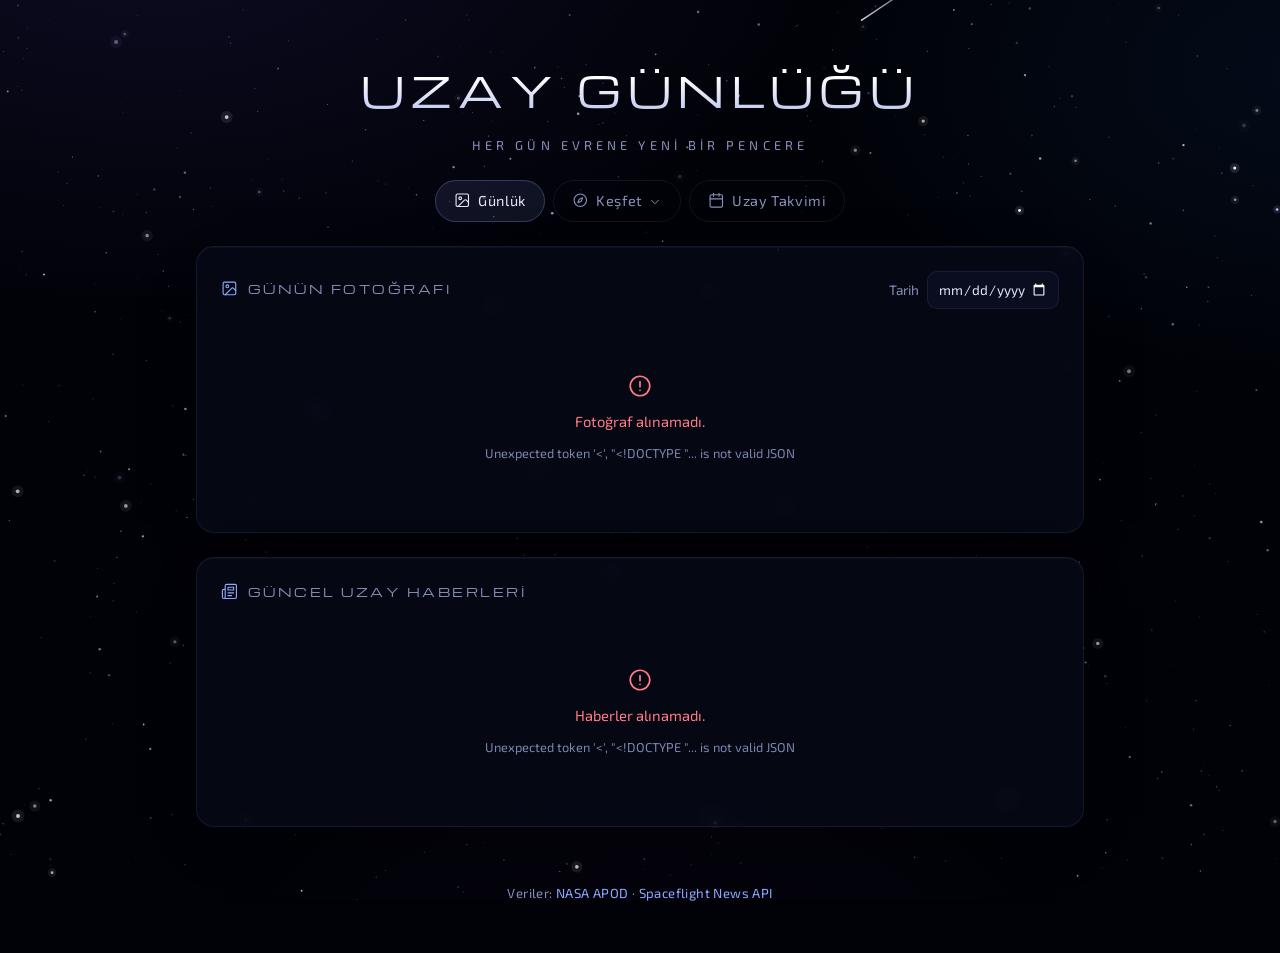
==== frontend/index.html @ 8c20c581 "Gezegenlerde Ağırlığın sayfası ve menü testleri" ====
<!DOCTYPE html>
<html lang="tr">
<head>
  <!-- head: sayfanın "kimlik bilgileri", ekranda görünmez -->
  <meta charset="UTF-8">
  <meta name="viewport" content="width=device-width, initial-scale=1.0"> <!-- telefonda düzgün görünsün -->
  <title>Uzay Günlüğü</title>
  <meta name="theme-color" content="#010208">
  <!-- Uygulama (PWA): kimlik kartı ve ikonlar -->
  <link rel="manifest" href="manifest.json">
  <link rel="icon" href="ikonlar/ikon.svg" type="image/svg+xml">
  <link rel="apple-touch-icon" href="ikonlar/ikon-180.png">
  <!-- Fontlar: Google Fonts'tan. preconnect = bağlantıyı önceden aç, daha hızlı yüklensin -->
  <link rel="preconnect" href="https://fonts.googleapis.com">
  <link rel="preconnect" href="https://fonts.gstatic.com" crossorigin>
  <link href="https://fonts.googleapis.com/css2?family=Exo+2:ital,wght@0,400;0,500;0,600;0,700;1,400&family=Michroma&display=swap" rel="stylesheet">
  <!-- ?v=10: "sürüm etiketi". CSS/JS'te büyük bir değişiklik yapınca bu sayıyı artır;
       tarayıcı yeni adresi önbellekte bulamaz ve dosyanın yenisini indirir. -->
  <link rel="stylesheet" href="style.css?v=10">
</head>
<body>
  <header class="ust">
    <h1>Uzay Günlüğü</h1>
    <p class="alt-baslik">Her gün evrene yeni bir pencere</p>
    <nav class="menu">
      <a href="index.html" class="aktif" aria-current="page"><span data-ikon="fotograf"></span>Günlük</a>
      <details class="menu-grup">
        <summary><span data-ikon="pusula"></span>Keşfet<span data-ikon="asagi" class="menu-ok"></span></summary>
        <div class="menu-acilir">
          <a href="gokyuzu.html"><span data-ikon="hilal"></span>Bu Gece</a>
          <a href="iss.html"><span data-ikon="iss"></span>ISS</a>
          <a href="dunya.html"><span data-ikon="dunya"></span>Dünya</a>
          <a href="asteroitler.html"><span data-ikon="asteroit"></span>Asteroitler</a>
          <a href="agirlik.html"><span data-ikon="terazi"></span>Ağırlık</a>
        </div>
      </details>
      <a href="events.html"><span data-ikon="takvim"></span>Uzay Takvimi</a>
    </nav>
  </header>

  <main class="icerik">
    <!-- Günün Bilgisi kartı (içini app.js dolduruyor) -->
    <section class="kart bilgi-karti" id="bilgi"></section>

    <!-- Günün Fotoğrafı kartı -->
    <section class="kart" id="apod">
      <div class="kart-ust">
        <h2 class="bolum-basligi"><span data-ikon="fotograf"></span>Günün Fotoğrafı</h2>
        <!-- Tarih seçici: geçmiş günlerin fotoğraflarına bakmak için -->
        <label class="tarih-secici">
          <span>Tarih</span>
          <input type="date" id="tarih" min="1995-06-16">
        </label>
      </div>
      <!-- JavaScript bu kutunun içini dolduracak -->
      <div id="apod-icerik"></div>
    </section>

    <!-- Güncel Haberler -->
    <section class="kart" id="haberler">
      <div class="kart-ust">
        <h2 class="bolum-basligi"><span data-ikon="haber"></span>Güncel Uzay Haberleri</h2>
      </div>
      <div id="haber-listesi" class="haber-izgara"></div>
    </section>
  </main>

  <footer class="alt">
    Veriler: <a href="https://science.nasa.gov/apod/" target="_blank" rel="noopener">NASA APOD</a> ·
    <a href="https://spaceflightnewsapi.net" target="_blank" rel="noopener">Spaceflight News API</a>
  </footer>

  <script src="ortak.js?v=10"></script>
  <script src="app.js?v=10"></script>
</body>
</html>
---- frontend/style.css ----
/* =====================================================================
   Uzay Günlüğü - tema
   Renkler ve fontlar tek yerde (CSS değişkenleri). Bir şeyi değiştirmek için
   genelde sadece buradaki değeri değiştirmek yeter.
   ===================================================================== */
:root {
  /* Derin uzay: neredeyse siyah, çok hafif lacivert */
  --arka-plan: #010208;
  --kart: rgba(7, 10, 24, 0.72);
  --kart-ic: rgba(14, 19, 42, 0.55);
  --kenar: rgba(140, 160, 255, 0.11);
  --kenar-guclu: rgba(140, 160, 255, 0.28);
  --yazi: #e6e9fb;
  --soluk-yazi: #8890b8;
  --vurgu: #8fa9ff;
  --vurgu-koyu: #0b1022;

  /* Olay türü renkleri */
  --gokyuzu: #b9a2ff;
  --firlatma: #ffa274;
  --etkinlik: #66d9c8;

  /* Durum renkleri */
  --yesil: #5fe0a5;
  --kirmizi: #ff7a86;
  --sari: #f3c86f;
  --mavi: #7cc7ff;
  --gri: #7d86ad;

  /* Fontlar: başlıklarda geniş, "uzay ajansı" havalı Michroma; metinde okunaklı Exo 2 */
  --baslik-font: "Michroma", "Exo 2", system-ui, sans-serif;
  --metin-font: "Exo 2", system-ui, -apple-system, "Segoe UI", sans-serif;
}

* { box-sizing: border-box; }

/* Arka plan html'de: body'ye verirsek, z-index:-1 olan yıldız tuvalinin ÜSTÜNE çizilip onu örter.
   Katman sırası (arkadan öne): html arka planı -> yıldız tuvali -> sayfa içeriği */
html {
  min-height: 100%;
  /* Çok hafif bulutsu (nebula) parıltıları: uzayın tamamen düz siyah olmaması için */
  background:
    radial-gradient(1100px 620px at 12% -8%, rgba(78, 58, 170, 0.16), transparent 62%),
    radial-gradient(900px 520px at 105% 8%, rgba(24, 92, 170, 0.11), transparent 60%),
    radial-gradient(800px 600px at 50% 120%, rgba(90, 40, 140, 0.08), transparent 60%),
    var(--arka-plan);
  background-attachment: fixed;
}

body {
  margin: 0;
  min-height: 100vh;
  background: transparent;
  color: var(--yazi);
  font-family: var(--metin-font);
  font-size: 16px;
  line-height: 1.65;
  -webkit-font-smoothing: antialiased;
}

/* Hareketli yıldızların çizildiği tuval (ortak.js) */
.yildiz-tuvali {
  position: fixed;
  inset: 0;
  width: 100%;
  height: 100%;
  z-index: -1;
  pointer-events: none;
}

a { color: var(--vurgu); text-decoration: none; }
a:hover { text-decoration: underline; text-underline-offset: 3px; }

/* SVG ikonlar: yazıyla aynı boyda ve renkte */
.ikon { width: 1.15em; height: 1.15em; flex: none; vertical-align: -0.2em; }

/* ===== Üst kısım ===== */
.ust { text-align: center; padding: 56px 16px 24px; }
.ust h1 {
  margin: 0;
  font-family: var(--baslik-font);
  font-weight: 400;
  font-size: clamp(1.5rem, 5vw, 2.6rem);
  letter-spacing: 0.14em;
  text-transform: uppercase;
  background: linear-gradient(180deg, #ffffff 30%, #a9b6e8);
  -webkit-background-clip: text;
  background-clip: text;
  color: transparent;
}
.alt-baslik {
  margin: 10px 0 0;
  color: var(--soluk-yazi);
  font-size: 0.8rem;
  letter-spacing: 0.32em;
  text-transform: uppercase;
}

/* ===== Menü ===== */
.menu { display: flex; justify-content: center; gap: 8px; margin-top: 24px; flex-wrap: wrap; }
.menu a, .menu summary {
  display: inline-flex;
  align-items: center;
  gap: 8px;
  color: var(--soluk-yazi);
  padding: 8px 18px;
  border-radius: 999px;
  border: 1px solid var(--kenar);
  font-size: 0.9rem;
  letter-spacing: 0.04em;
  transition: color 0.2s, border-color 0.2s, background 0.2s;
}
.menu a:hover, .menu summary:hover { color: var(--yazi); border-color: var(--kenar-guclu); text-decoration: none; }
.menu a.aktif, .menu summary.aktif { color: var(--yazi); border-color: var(--kenar-guclu); background: rgba(143, 169, 255, 0.1); }

/* Açılır grup ("Keşfet ▾"): <details> + <summary> */
.menu-grup { position: relative; }
.menu summary { cursor: pointer; list-style: none; user-select: none; }
.menu summary::-webkit-details-marker { display: none; }   /* tarayıcının kendi üçgenini gizle */
.menu-ok .ikon { width: 14px; height: 14px; margin-left: -2px; transition: transform 0.2s; }
.menu-grup[open] .menu-ok .ikon { transform: rotate(180deg); }
.menu-grup[open] summary { color: var(--yazi); border-color: var(--kenar-guclu); }
.menu-acilir {
  position: absolute;
  top: calc(100% + 8px);
  left: 50%;
  transform: translateX(-50%);
  z-index: 50;
  min-width: 190px;
  display: flex;
  flex-direction: column;
  gap: 4px;
  padding: 8px;
  background: rgba(7, 10, 24, 0.96);
  border: 1px solid var(--kenar-guclu);
  border-radius: 16px;
  box-shadow: 0 16px 40px rgba(0, 0, 0, 0.55);
  backdrop-filter: blur(10px);
  -webkit-backdrop-filter: blur(10px);
  animation: menu-acil 0.16s ease-out;
}
.menu-acilir a { border-color: transparent; border-radius: 10px; padding: 10px 14px; }
.menu-acilir a:hover { background: rgba(143, 169, 255, 0.08); border-color: transparent; }
.menu-acilir a.aktif { border-color: transparent; background: rgba(143, 169, 255, 0.14); }
@keyframes menu-acil { from { opacity: 0; transform: translate(-50%, -4px); } }
@media (prefers-reduced-motion: reduce) { .menu-acilir { animation: none; } }

/* ===== Alt kısım ===== */
.alt { text-align: center; padding: 32px 16px 48px; color: var(--soluk-yazi); font-size: 0.82rem; letter-spacing: 0.03em; }

/* ===== İçerik alanı ve kartlar ===== */
.icerik { max-width: 920px; margin: 0 auto; padding: 0 16px; }

.kart {
  background: var(--kart);
  border: 1px solid var(--kenar);
  border-radius: 18px;
  padding: 24px;
  margin-bottom: 24px;
  backdrop-filter: blur(8px);
  -webkit-backdrop-filter: blur(8px);
  box-shadow: 0 20px 60px -30px rgba(0, 0, 0, 0.9), inset 0 1px 0 rgba(255, 255, 255, 0.03);
}

.kart-ust {
  display: flex;
  justify-content: space-between;
  align-items: center;
  flex-wrap: wrap;
  gap: 12px;
  margin-bottom: 20px;
}

/* Bölüm başlıkları: küçük, büyük harf, geniş aralıklı */
.bolum-basligi {
  display: inline-flex;
  align-items: center;
  gap: 10px;
  margin: 0;
  font-family: var(--baslik-font);
  font-weight: 400;
  font-size: 0.78rem;
  letter-spacing: 0.2em;
  text-transform: uppercase;
  color: var(--soluk-yazi);
}
.bolum-basligi .ikon { color: var(--vurgu); width: 1.35em; height: 1.35em; }

/* ===== Form elemanları ===== */
.tarih-secici { display: flex; align-items: center; gap: 8px; color: var(--soluk-yazi); font-size: 0.85rem; }
.tarih-secici input {
  background: var(--kart-ic);
  color: var(--yazi);
  border: 1px solid var(--kenar);
  border-radius: 10px;
  padding: 6px 10px;
  font: inherit;
  color-scheme: dark;
}

/* ===== Günün fotoğrafı ===== */
.medya img {
  width: 100%;
  max-height: 72vh;
  object-fit: contain;
  display: block;
  border-radius: 12px;
  background: #000;
  cursor: zoom-in;
}
.apod-baslik { margin: 20px 0 4px; font-size: 1.55rem; font-weight: 600; line-height: 1.3; }
.apod-bilgi { margin: 0 0 14px; color: var(--soluk-yazi); font-size: 0.88rem; display: flex; align-items: center; gap: 6px; flex-wrap: wrap; }
.apod-aciklama { margin: 0; color: #cfd4f0; }
.devam-linki { display: inline-flex; align-items: center; gap: 6px; margin-top: 16px; font-size: 0.9rem; }

/* Türkçenin altındaki İngilizce orijinal */
.orijinal {
  margin-top: 22px;
  padding-top: 18px;
  border-top: 1px solid var(--kenar);
  color: var(--soluk-yazi);
  font-size: 0.93rem;
}
.orijinal-baslik {
  margin: 0 0 8px;
  font-size: 0.72rem;
  font-weight: 600;
  letter-spacing: 0.16em;
  text-transform: uppercase;
  color: var(--soluk-yazi);
}
.orijinal-baslik span { color: var(--yazi); letter-spacing: normal; text-transform: none; font-size: 0.95rem; margin-left: 6px; }

/* Bilgi / uyarı kutusu */
.not {
  display: flex;
  gap: 10px;
  align-items: flex-start;
  background: rgba(243, 200, 111, 0.07);
  border: 1px solid rgba(243, 200, 111, 0.25);
  color: var(--sari);
  border-radius: 12px;
  padding: 10px 14px;
  margin-bottom: 14px;
  font-size: 0.9rem;
}
.not .ikon { margin-top: 0.2em; }

/* ===== Günün Bilgisi ===== */
.bilgi-karti {
  position: relative;
  overflow: hidden;
  background:
    radial-gradient(500px 200px at 0% 0%, rgba(143, 169, 255, 0.13), transparent 70%),
    var(--kart);
}
.bilgi-ust { display: flex; justify-content: space-between; align-items: center; gap: 12px; flex-wrap: wrap; }
.bilgi-metni { margin: 14px 0 0; font-size: 1.12rem; line-height: 1.6; }

.etiket {
  display: inline-flex;
  align-items: center;
  gap: 6px;
  border: 1px solid var(--kenar-guclu);
  color: var(--soluk-yazi);
  border-radius: 999px;
  padding: 1px 10px;
  font-size: 0.74rem;
  letter-spacing: 0.05em;
}

/* ===== Haberler ===== */
.haber-izgara {
  display: grid;
  grid-template-columns: repeat(auto-fill, minmax(260px, 1fr));
  gap: 16px;
}
.haber {
  display: flex;
  flex-direction: column;
  background: var(--kart-ic);
  border: 1px solid var(--kenar);
  border-radius: 14px;
  overflow: hidden;
  color: inherit;
  transition: transform 0.2s, border-color 0.2s;
}
.haber:hover { transform: translateY(-3px); border-color: var(--kenar-guclu); text-decoration: none; }
.haber img { width: 100%; aspect-ratio: 16 / 9; object-fit: cover; background: #000; }
.haber-govde { padding: 14px 16px 16px; }
.haber-govde h3 { margin: 6px 0 8px; font-size: 1rem; font-weight: 600; line-height: 1.4; }
.haber-meta { margin: 0; color: var(--vurgu); font-size: 0.74rem; letter-spacing: 0.08em; text-transform: uppercase; }
.haber-ozet {
  margin: 0;
  color: var(--soluk-yazi);
  font-size: 0.88rem;
  display: -webkit-box;
  -webkit-line-clamp: 3;
  -webkit-box-orient: vertical;
  overflow: hidden;
}
.haber-orijinal { margin: 10px 0 0; color: var(--gri); font-size: 0.76rem; font-style: italic; }

/* ===== Uzay Takvimi: üst kontrol kartı ===== */
.ay-secici { display: flex; align-items: center; justify-content: space-between; gap: 12px; }
.ay-secici h2 {
  margin: 0;
  font-family: var(--baslik-font);
  font-weight: 400;
  font-size: clamp(1rem, 3.4vw, 1.35rem);
  letter-spacing: 0.12em;
  text-transform: uppercase;
}

.ok-butonu, .filtre, .gorunum, .hatirlatmalarim-butonu, .hatirlat-butonu, .kucuk-buton, .ana-buton {
  display: inline-flex;
  align-items: center;
  justify-content: center;
  gap: 7px;
  background: var(--kart-ic);
  color: var(--yazi);
  border: 1px solid var(--kenar);
  border-radius: 999px;
  font: inherit;
  cursor: pointer;
  transition: border-color 0.2s, background 0.2s, color 0.2s;
}
.ok-butonu:hover, .filtre:hover, .hatirlatmalarim-butonu:hover, .hatirlat-butonu:hover, .kucuk-buton:hover {
  border-color: var(--kenar-guclu);
}
.ok-butonu { width: 42px; height: 42px; }

.arac-cubugu { display: flex; justify-content: space-between; align-items: center; gap: 8px; flex-wrap: wrap; margin-top: 20px; }

.gorunum-secici { display: inline-flex; border: 1px solid var(--kenar); border-radius: 999px; overflow: hidden; }
.gorunum { border: 0; border-radius: 0; background: transparent; color: var(--soluk-yazi); padding: 7px 16px; font-size: 0.88rem; }
.gorunum.aktif { background: rgba(143, 169, 255, 0.14); color: var(--yazi); }

.hatirlatmalarim-butonu { padding: 7px 16px; font-size: 0.88rem; }

.filtreler { display: flex; flex-wrap: wrap; gap: 8px; margin: 16px 0 10px; }
.filtre { padding: 6px 14px; font-size: 0.86rem; color: var(--soluk-yazi); }
.filtre.aktif { background: var(--vurgu); color: var(--vurgu-koyu); border-color: var(--vurgu); font-weight: 600; }
.filtre[data-tur="gokyuzu"] .ikon { color: var(--gokyuzu); }
.filtre[data-tur="firlatma"] .ikon { color: var(--firlatma); }
.filtre[data-tur="etkinlik"] .ikon { color: var(--etkinlik); }
.filtre.aktif .ikon { color: inherit; }

.secenek { display: inline-flex; align-items: center; gap: 8px; color: var(--soluk-yazi); font-size: 0.88rem; cursor: pointer; }
.secenek input { accent-color: var(--vurgu); }
.aciklama-notu { margin: 8px 0 0; color: var(--gri); font-size: 0.78rem; }

/* ===== Liste görünümü ===== */
.gun-grubu { margin-bottom: 28px; }
.gun-grubu.gecmis { opacity: 0.5; }
.gun-basligi {
  margin: 0 0 12px;
  display: flex;
  align-items: center;
  gap: 10px;
  font-size: 0.8rem;
  font-weight: 600;
  letter-spacing: 0.14em;
  text-transform: uppercase;
  color: var(--soluk-yazi);
}
.gun-basligi::after { content: ""; flex: 1; height: 1px; background: var(--kenar); }
.gun-basligi .etiket { color: var(--vurgu); border-color: var(--vurgu); }

.olay {
  --tur-rengi: var(--vurgu);
  display: flex;
  gap: 16px;
  background: var(--kart);
  border: 1px solid var(--kenar);
  border-radius: 14px;
  padding: 16px;
  margin-bottom: 10px;
  position: relative;
  overflow: hidden;
  backdrop-filter: blur(6px);
  -webkit-backdrop-filter: blur(6px);
}
/* Sol kenarda ince, renkli bir ışık şeridi: olay türünü gösterir */
.olay::before {
  content: "";
  position: absolute;
  left: 0; top: 12px; bottom: 12px;
  width: 2px;
  border-radius: 2px;
  background: var(--tur-rengi);
  box-shadow: 0 0 12px var(--tur-rengi);
}
.olay-gokyuzu { --tur-rengi: var(--gokyuzu); }
.olay-firlatma { --tur-rengi: var(--firlatma); }
.olay-etkinlik { --tur-rengi: var(--etkinlik); }

.olay-gorsel, .olay-ikon { flex: 0 0 72px; width: 72px; height: 72px; border-radius: 12px; }
.olay-gorsel { object-fit: cover; background: #000; }
.olay-ikon {
  display: grid;
  place-items: center;
  color: var(--tur-rengi);
  background: radial-gradient(circle at 50% 40%, color-mix(in srgb, var(--tur-rengi) 16%, transparent), transparent 70%);
  border: 1px solid var(--kenar);
}
.olay-ikon .ikon { width: 34px; height: 34px; }

.olay-govde { flex: 1; min-width: 0; }
.olay-govde h4 { margin: 4px 0 4px; font-size: 1.02rem; font-weight: 600; display: flex; gap: 8px; align-items: center; }
.olay-govde h4 .ikon { color: var(--tur-rengi); }
.olay-meta { margin: 0; display: flex; flex-wrap: wrap; gap: 8px; align-items: center; }
.olay-saat { color: var(--yazi); font-weight: 600; font-size: 0.88rem; font-variant-numeric: tabular-nums; letter-spacing: 0.04em; }
.olay-alt { margin: 0 0 6px; color: var(--soluk-yazi); font-size: 0.82rem; }
.olay-aciklama { margin: 0 0 8px; font-size: 0.9rem; color: #c9cfee; }
.olay-linki { display: inline-flex; align-items: center; gap: 6px; font-size: 0.86rem; }

/* Durum etiketi: renkli nokta + yazı */
.durum {
  --durum-rengi: var(--gri);
  display: inline-flex;
  align-items: center;
  gap: 6px;
  font-size: 0.74rem;
  color: var(--durum-rengi);
  border: 1px solid color-mix(in srgb, var(--durum-rengi) 35%, transparent);
  border-radius: 999px;
  padding: 1px 10px 1px 8px;
}
.durum::before {
  content: "";
  width: 6px; height: 6px;
  border-radius: 50%;
  background: var(--durum-rengi);
  box-shadow: 0 0 6px var(--durum-rengi);
}
.durum-basarili { --durum-rengi: var(--yesil); }
.durum-basarisiz { --durum-rengi: var(--kirmizi); }
.durum-kismen, .durum-beklemede { --durum-rengi: var(--sari); }
.durum-hazir, .durum-ucusta { --durum-rengi: var(--mavi); }
.durum-ucusta::before { animation: nabiz 1.4s ease-in-out infinite; }
.durum-gorunur { --durum-rengi: var(--yesil); }
@keyframes nabiz { 50% { opacity: 0.25; } }

@media (max-width: 480px) {
  .olay { gap: 12px; padding: 14px; }
  .olay-gorsel, .olay-ikon { flex-basis: 52px; width: 52px; height: 52px; }
  .olay-ikon .ikon { width: 26px; height: 26px; }
}

/* ===== Hatırlatmalar ===== */
.hatirlat-butonu { margin-top: 10px; padding: 4px 12px; font-size: 0.8rem; color: var(--soluk-yazi); }
.hatirlat-butonu.kurulu { color: var(--yesil); border-color: color-mix(in srgb, var(--yesil) 40%, transparent); }
.kucuk-buton { padding: 4px 12px; font-size: 0.8rem; }
.ana-buton {
  width: 100%;
  margin-top: 10px;
  padding: 11px;
  background: var(--vurgu);
  color: var(--vurgu-koyu);
  border-color: var(--vurgu);
  font-weight: 700;
  letter-spacing: 0.03em;
}
.ana-buton:hover { filter: brightness(1.08); }

.secenekler { display: flex; flex-direction: column; gap: 8px; }
.secenek-satiri {
  display: flex;
  align-items: center;
  gap: 10px;
  padding: 10px 14px;
  border: 1px solid var(--kenar);
  border-radius: 12px;
  cursor: pointer;
}
.secenek-satiri:has(input:checked) { border-color: var(--vurgu); background: rgba(143, 169, 255, 0.07); }
.secenek-satiri input { accent-color: var(--vurgu); }
.secenek-satiri.pasif { opacity: 0.4; cursor: not-allowed; }
.secenek-satiri .ikon { color: var(--yesil); }
.secenek-satiri .kucuk-buton { margin-left: auto; }
.form-mesaji { color: var(--soluk-yazi); font-size: 0.9rem; min-height: 1em; }

.hatirlatma-satiri {
  display: flex;
  justify-content: space-between;
  align-items: center;
  gap: 12px;
  padding: 12px 0;
  border-bottom: 1px solid var(--kenar);
}
.hatirlatma-satiri strong { display: inline-flex; align-items: center; gap: 8px; font-weight: 600; }
.hatirlatma-satiri strong .ikon { color: var(--vurgu); }

/* ===== Aylık takvim tablosu ===== */
.takvim-karti { padding: 14px; }
.takvim { display: grid; grid-template-columns: repeat(7, minmax(0, 1fr)); gap: 5px; }
.takvim-baslik {
  text-align: center;
  color: var(--gri);
  font-size: 0.7rem;
  font-weight: 600;
  letter-spacing: 0.16em;
  text-transform: uppercase;
  padding: 4px 0 10px;
}
.hucre {
  min-height: 112px;
  background: rgba(10, 14, 32, 0.5);
  border: 1px solid var(--kenar);
  border-radius: 10px;
  padding: 5px;
  display: flex;
  flex-direction: column;
  gap: 3px;
  min-width: 0;
}
.hucre.bos { background: transparent; border-color: transparent; }
.hucre.gecmis { opacity: 0.45; }
.hucre.bugun { border-color: var(--vurgu); box-shadow: 0 0 0 1px var(--vurgu) inset, 0 0 18px -6px var(--vurgu); }
.gun-no { font-size: 0.78rem; color: var(--soluk-yazi); padding: 0 3px; font-variant-numeric: tabular-nums; }
.hucre.bugun .gun-no { color: var(--vurgu); font-weight: 700; }

.cip, .daha {
  --tur-rengi: var(--vurgu);
  display: flex;
  align-items: center;
  gap: 4px;
  width: 100%;
  border: 0;
  border-radius: 5px;
  background: color-mix(in srgb, var(--tur-rengi) 13%, transparent);
  color: var(--yazi);
  font: inherit;
  font-size: 0.7rem;
  line-height: 1.3;
  padding: 3px 5px;
  text-align: left;
  cursor: pointer;
}
.cip .ikon { color: var(--tur-rengi); width: 1.1em; height: 1.1em; }
.cip:hover { background: color-mix(in srgb, var(--tur-rengi) 26%, transparent); }
.cip-gokyuzu { --tur-rengi: var(--gokyuzu); }
.cip-firlatma { --tur-rengi: var(--firlatma); }
.cip-etkinlik { --tur-rengi: var(--etkinlik); }
.cip-metin { overflow: hidden; text-overflow: ellipsis; white-space: nowrap; }
.daha { background: transparent; color: var(--vurgu); }

@media (max-width: 640px) {
  .takvim-karti { padding: 6px; }
  .takvim { gap: 2px; }
  .hucre { min-height: 62px; padding: 3px; flex-direction: row; flex-wrap: wrap; align-content: flex-start; }
  .hucre.dolu { cursor: pointer; }
  .gun-no { width: 100%; }
  .cip { display: inline-flex; width: auto; padding: 0; background: none; pointer-events: none; }
  .cip-metin, .daha { display: none; }
}

/* ===== Ayrıntı penceresi ===== */
.detay-penceresi {
  width: min(580px, calc(100vw - 32px));
  max-height: 85vh;
  background: rgba(8, 11, 26, 0.96);
  color: var(--yazi);
  border: 1px solid var(--kenar-guclu);
  border-radius: 18px;
  padding: 24px;
  box-shadow: 0 30px 80px -20px rgba(0, 0, 0, 0.9);
}
.detay-penceresi::backdrop { background: rgba(1, 2, 8, 0.75); backdrop-filter: blur(4px); }
.detay-penceresi h4 {
  margin: 18px 0 4px;
  color: var(--gri);
  font-size: 0.72rem;
  letter-spacing: 0.16em;
  text-transform: uppercase;
}
.detay-penceresi .olay { backdrop-filter: none; -webkit-backdrop-filter: none; }
.detay-penceresi code { background: rgba(255, 255, 255, 0.07); padding: 1px 5px; border-radius: 4px; font-size: 0.85em; }
.kapat {
  float: right;
  display: grid;
  place-items: center;
  width: 34px; height: 34px;
  margin: -6px -6px 0 0;
  background: none;
  border: 1px solid transparent;
  border-radius: 50%;
  color: var(--soluk-yazi);
  cursor: pointer;
}
.kapat:hover { color: var(--yazi); border-color: var(--kenar); }

/* ===== Bu Gece Gökyüzü ===== */
.konum-karti { padding: 16px 20px; }
.konum-satiri { display: flex; justify-content: space-between; align-items: center; gap: 12px; flex-wrap: wrap; }
.konum-satiri select {
  background: var(--kart-ic);
  color: var(--yazi);
  border: 1px solid var(--kenar);
  border-radius: 10px;
  padding: 6px 10px;
  font: inherit;
  color-scheme: dark;
}
.konum-satiri .kucuk-buton { padding: 6px 14px; font-size: 0.86rem; }
.konum-karti .aciklama-notu { margin-top: 10px; }

/* Ay ve Güneş kartları yan yana; dar ekranda alt alta */
.iki-sutun { display: grid; grid-template-columns: repeat(auto-fit, minmax(300px, 1fr)); gap: 0 24px; align-items: start; }

.ay-ust { display: flex; align-items: center; gap: 20px; margin: 18px 0 8px; }
.ay-cizimi { width: 112px; height: 112px; flex: none; filter: drop-shadow(0 0 18px rgba(240, 236, 220, 0.18)); }
.buyuk-deger { margin: 0; font-size: 1.3rem; font-weight: 600; line-height: 1.3; }
.soluk { margin: 2px 0 0; color: var(--soluk-yazi); font-size: 0.88rem; }

/* Etiket - değer tablosu (dl = tanım listesi) */
.bilgi-tablosu { display: grid; grid-template-columns: auto 1fr; gap: 8px 16px; margin: 18px 0 0; font-size: 0.92rem; }
.bilgi-tablosu dt { color: var(--soluk-yazi); }
.bilgi-tablosu dd { margin: 0; font-variant-numeric: tabular-nums; text-align: right; }
.bilgi-tablosu small { display: block; color: var(--gri); font-size: 0.78rem; }
#gunes-icerik .not { margin: 18px 0 0; }

.gozlem-notu {
  margin: 18px 0 0;
  padding: 10px 14px;
  border-left: 2px solid var(--vurgu);
  background: rgba(143, 169, 255, 0.06);
  border-radius: 0 10px 10px 0;
  font-size: 0.88rem;
  color: #c9cfee;
}

/* Gezegen renkleri: ikon ve gece çubuğu bu renkte */
.gezegen-satiri { --gezegen-rengi: var(--vurgu); padding: 14px 0; border-top: 1px solid var(--kenar); }
.gezegen-merkur { --gezegen-rengi: #b8b4c8; }
.gezegen-venus { --gezegen-rengi: #f5e3b0; }
.gezegen-mars { --gezegen-rengi: #ff8a6b; }
.gezegen-jupiter { --gezegen-rengi: #e8c59a; }
.gezegen-saturn { --gezegen-rengi: #f3c86f; }
.gezegen-satiri.gorunmuyor { opacity: 0.5; display: flex; align-items: center; justify-content: space-between; gap: 12px; flex-wrap: wrap; }
.gezegen-satiri.gorunmuyor .soluk { margin: 0; }
.gezegen-adi { display: flex; align-items: center; gap: 10px; font-size: 1rem; }
.gezegen-adi .ikon { color: var(--gezegen-rengi); width: 1.4em; height: 1.4em; }
.gezegen-adi strong { font-weight: 600; }
.gezegen-ayrinti { margin: 6px 0 0; font-size: 0.9rem; color: #c9cfee; }

/* Gece çizelgesi: sol uç gün batımı, sağ uç gün doğumu */
.cizelge-ust { margin-bottom: 6px; }
.cizelge-uclar { display: flex; justify-content: space-between; color: var(--soluk-yazi); font-size: 0.78rem; }
.cizelge-uclar .ikon { color: var(--sari); }
.cizelge-saatler { position: relative; height: 18px; margin-top: 4px; }
.cizelge-saatler span {
  position: absolute;
  transform: translateX(-50%);
  color: var(--gri);
  font-size: 0.7rem;
  font-variant-numeric: tabular-nums;
}
.gece-cubugu {
  position: relative;
  height: 8px;
  margin-top: 10px;
  border-radius: 999px;
  /* Kenarlarda alacakaranlık (hafif mavi), ortada koyu gece */
  background: linear-gradient(90deg, rgba(124, 150, 255, 0.28), rgba(20, 26, 56, 0.9) 18%, rgba(20, 26, 56, 0.9) 82%, rgba(124, 150, 255, 0.28));
}
.gorunur-aralik {
  position: absolute;
  top: 0; bottom: 0;
  border-radius: 999px;
  background: color-mix(in srgb, var(--gezegen-rengi) 55%, transparent);
}
.en-iyi-nokta {
  position: absolute;
  top: 50%;
  width: 12px; height: 12px;
  border-radius: 50%;
  transform: translate(-50%, -50%);
  background: var(--gezegen-rengi);
  box-shadow: 0 0 10px var(--gezegen-rengi);
}
#gezegen-karti .aciklama-notu { margin-top: 14px; }

/* ===== ISS ===== */
.harita {
  height: 440px;
  border-radius: 12px;
  border: 1px solid var(--kenar);
  background: #0a0d1c;   /* harita karoları yüklenene kadar */
  z-index: 0;            /* Leaflet'in katmanları sayfanın geri kalanının üstüne taşmasın */
}
@media (max-width: 640px) { .harita { height: 300px; } }

/* Leaflet'in açık renkli parçalarını koyu temaya uydur */
.leaflet-container { font-family: var(--metin-font); }
.leaflet-control-attribution { background: rgba(1, 2, 8, 0.7) !important; color: var(--gri) !important; font-size: 0.66rem; }
.leaflet-control-attribution a { color: var(--soluk-yazi) !important; }
.leaflet-bar a { background: var(--kart-ic) !important; color: var(--yazi) !important; border-color: var(--kenar) !important; }
.leaflet-bar { border: 1px solid var(--kenar) !important; }
.leaflet-control-layers { background: rgba(8, 11, 26, 0.92) !important; color: var(--yazi); border: 1px solid var(--kenar) !important; border-radius: 10px !important; }
.leaflet-control-layers-toggle { filter: invert(1) hue-rotate(180deg); }

.iss-isareti { color: #fff; filter: drop-shadow(0 0 6px rgba(255, 162, 116, 0.9)); }
.iss-isareti .ikon { width: 40px; height: 40px; }

.harita-aciklamasi { display: flex; flex-wrap: wrap; gap: 6px 18px; margin: 10px 2px 0; color: var(--soluk-yazi); font-size: 0.78rem; }
.harita-aciklamasi span { display: inline-flex; align-items: center; gap: 6px; }
.harita-aciklamasi .cizgi { width: 22px; height: 0; border-top: 2px solid; }
.harita-aciklamasi .cizgi.gecmis { border-color: #8fa9ff; border-top-style: dashed; opacity: 0.7; }
.harita-aciklamasi .cizgi.gelecek { border-color: #ffa274; }
.harita-aciklamasi .kutu { width: 14px; height: 10px; border-radius: 2px; background: rgba(0, 0, 16, 0.6); border: 1px solid var(--kenar-guclu); }

/* Sayı kutuları: Enlem, Boylam, Hız ... */
.deger-izgara { display: grid; grid-template-columns: repeat(auto-fill, minmax(125px, 1fr)); gap: 10px; margin-top: 16px; }
.deger-izgara > div { background: var(--kart-ic); border: 1px solid var(--kenar); border-radius: 12px; padding: 10px 14px; }
.deger-izgara span { display: block; color: var(--soluk-yazi); font-size: 0.74rem; letter-spacing: 0.08em; text-transform: uppercase; }
.deger-izgara strong { font-weight: 600; font-variant-numeric: tabular-nums; }
.deger-izgara .durum { text-transform: none; letter-spacing: normal; display: inline-flex; margin-top: 2px; }
.deger-izgara .hata, .deger-izgara .yukleniyor { grid-column: 1 / -1; }

/* Astronot kartları */
.astronot-izgara { display: grid; grid-template-columns: repeat(auto-fill, minmax(250px, 1fr)); gap: 10px; margin-bottom: 26px; }
.astronot {
  display: flex;
  gap: 12px;
  align-items: center;
  background: var(--kart-ic);
  border: 1px solid var(--kenar);
  border-radius: 14px;
  padding: 10px;
  min-width: 0;
}
.astronot img, .astronot-yer-tutucu {
  flex: none;
  width: 56px; height: 56px;
  border-radius: 50%;
  object-fit: cover;
  background: #000;
  border: 1px solid var(--kenar-guclu);
}
.astronot-yer-tutucu { display: grid; place-items: center; color: var(--soluk-yazi); }
.astronot strong { display: block; font-weight: 600; line-height: 1.3; }
.astronot strong a { color: var(--yazi); }
.astronot .soluk { margin: 0; font-size: 0.8rem; }
.astronot-gorev { color: var(--etkinlik); font-size: 0.76rem; letter-spacing: 0.04em; }

/* ===== ISS'i Gör: geçişler ===== */
#gecis-karti .konum-satiri { margin-bottom: 4px; }
.gecis {
  display: flex;
  gap: 18px;
  align-items: center;
  padding: 16px 0;
  border-top: 1px solid var(--kenar);
}
.gecis:first-child { margin-top: 12px; }
.gokyuzu-diyagrami { flex: none; width: 120px; height: 120px; }
.gokyuzu-diyagrami .ufuk { fill: rgba(20, 26, 56, 0.6); stroke: var(--kenar-guclu); }
.gokyuzu-diyagrami .halka { fill: none; stroke: var(--kenar); stroke-dasharray: 2 2; }
.gokyuzu-diyagrami text { fill: var(--gri); font-size: 6px; text-anchor: middle; font-family: var(--metin-font); }
.gokyuzu-diyagrami .yol { fill: none; stroke: var(--firlatma); stroke-width: 2; stroke-linecap: round; stroke-linejoin: round; }
.gokyuzu-diyagrami .bas { fill: var(--firlatma); opacity: 0.6; }
.gokyuzu-diyagrami .son { fill: #fff; filter: drop-shadow(0 0 3px var(--firlatma)); }
.gecis-govde { flex: 1; min-width: 0; }
.gecis-zaman { margin: 0 0 6px; display: flex; flex-wrap: wrap; align-items: baseline; gap: 4px 10px; }
.gecis-zaman strong { font-size: 1.35rem; font-weight: 600; font-variant-numeric: tabular-nums; }
.gecis-zaman span:not(.etiket) { color: var(--soluk-yazi); }
.gecis-adimlari { list-style: none; margin: 0 0 6px; padding: 0; font-size: 0.9rem; color: #c9cfee; }
.gecis-adimlari li { display: flex; gap: 10px; padding: 2px 0; }
.adim-saat { flex: none; width: 3.2em; color: var(--soluk-yazi); font-variant-numeric: tabular-nums; }
#sonraki-gecis:empty { display: none; }
@media (max-width: 480px) {
  .gecis { flex-direction: column; align-items: flex-start; gap: 10px; }
}

/* ===== Asteroitler ===== */
.deger-izgara small { display: block; color: var(--gri); font-size: 0.74rem; overflow: hidden; text-overflow: ellipsis; white-space: nowrap; }

.cizelge-aciklamasi { display: flex; flex-wrap: wrap; gap: 6px 18px; margin-bottom: 8px; color: var(--soluk-yazi); font-size: 0.78rem; }
.cizelge-aciklamasi span { display: inline-flex; align-items: center; gap: 6px; }
.cizelge-aciklamasi .nokta { width: 10px; height: 10px; border-radius: 50%; }
.cizelge-aciklamasi .nokta.normal { background: var(--vurgu); }
.cizelge-aciklamasi .nokta.tehlikeli { background: var(--kirmizi); }

.uzaklik-cizelgesi { overflow-x: auto; }
.uzaklik-cizelgesi svg { display: block; width: 100%; min-width: 560px; height: auto; font-family: var(--metin-font); }
.uzaklik-cizelgesi .izgara { stroke: var(--kenar); stroke-dasharray: 2 4; }
.uzaklik-cizelgesi .ay-cizgisi { stroke: #e8e4d4; stroke-opacity: 0.45; stroke-dasharray: 4 3; }
.uzaklik-cizelgesi .satir-cizgisi { stroke: var(--kenar); }
.uzaklik-cizelgesi .eksen { fill: var(--gri); font-size: 11px; text-anchor: middle; }
.uzaklik-cizelgesi .eksen.sola { text-anchor: start; }
.uzaklik-cizelgesi .ay-yazisi { fill: #e8e4d4; font-weight: 600; }
.uzaklik-cizelgesi .gun-etiketi { fill: var(--soluk-yazi); font-size: 11px; text-anchor: end; }
.uzaklik-cizelgesi .dunya { fill: #5aa0ff; }
.uzaklik-cizelgesi .dogrudan-etiket { fill: var(--yazi); font-size: 11px; text-anchor: middle; font-weight: 600; }
.asteroit-noktasi { cursor: pointer; outline: none; }
.asteroit-noktasi .isabet { fill: transparent; }
/* 2 px'lik koyu halka: üst üste binen noktalar birbirinden ayrılsın */
.asteroit-noktasi .nokta { fill: var(--vurgu); fill-opacity: 0.85; stroke: #0a0d1c; stroke-width: 2; }
.asteroit-noktasi.tehlikeli .nokta { fill: var(--kirmizi); }
.asteroit-noktasi:hover .nokta, .asteroit-noktasi:focus .nokta { fill-opacity: 1; stroke: var(--yazi); }

.ipucu {
  position: absolute;
  z-index: 10;
  max-width: 260px;
  display: flex;
  flex-direction: column;
  gap: 2px;
  padding: 10px 12px;
  background: rgba(8, 11, 26, 0.96);
  border: 1px solid var(--kenar-guclu);
  border-radius: 10px;
  box-shadow: 0 12px 30px -10px rgba(0, 0, 0, 0.9);
  font-size: 0.82rem;
  color: var(--soluk-yazi);
  pointer-events: none;
}
.ipucu strong { color: var(--yazi); font-weight: 600; }
.ipucu[hidden] { display: none; }

.bilgi-notu { color: #d9cfa8; }
.bilgi-notu strong { color: var(--sari); }
.tehlike-etiketi { color: var(--kirmizi); border-color: color-mix(in srgb, var(--kirmizi) 45%, transparent); }
.tehlike-etiketi .ikon { width: 1em; height: 1em; }

.asteroit-izgara { display: grid; grid-template-columns: repeat(auto-fill, minmax(260px, 1fr)); gap: 10px; margin-bottom: 24px; }
.asteroit {
  background: var(--kart-ic);
  border: 1px solid var(--kenar);
  border-left: 2px solid var(--vurgu);
  border-radius: 12px;
  padding: 12px 14px;
  min-width: 0;
}
.asteroit.tehlikeli { border-left-color: var(--kirmizi); }
.asteroit.gecti { opacity: 0.5; }
.asteroit header { display: flex; flex-wrap: wrap; align-items: center; gap: 6px 8px; }
.asteroit header strong { font-weight: 600; margin-right: auto; }
.asteroit header strong a { color: var(--yazi); }
.asteroit .soluk { margin: 2px 0 8px; font-size: 0.8rem; }
.asteroit dl { display: grid; grid-template-columns: auto 1fr; gap: 4px 12px; margin: 0; font-size: 0.86rem; }
.asteroit dt { color: var(--soluk-yazi); }
.asteroit dd { margin: 0; font-variant-numeric: tabular-nums; }
.asteroit dd small { display: block; color: var(--gri); font-size: 0.76rem; }

/* ===== Dünya'nın Fotoğrafı ===== */
.dunya-oynatici { max-width: 560px; margin: 0 auto; }
.dunya-cerceve {
  position: relative;
  aspect-ratio: 1;
  border-radius: 50%;
  /* Dünya'nın etrafında hafif mavi atmosfer ışıltısı */
  box-shadow: 0 0 60px -10px rgba(124, 199, 255, 0.35);
  background: #000;
  overflow: hidden;
}
/* Tuval: fotoğraflar dunya.js'de çiziliyor (büyütme de orada yapılıyor) */
.dunya-cerceve canvas { width: 100%; height: 100%; display: block; }
.dunya-durum { position: absolute; inset: 0; display: grid; place-items: center; padding: 24px; background: rgba(1, 2, 8, 0.75); }
.dunya-durum[hidden] { display: none; }
.dunya-kontrol { display: flex; align-items: center; gap: 12px; margin-top: 18px; }
.dunya-kontrol input[type="range"] { flex: 1; accent-color: var(--vurgu); }

.onizlemeler { display: flex; gap: 8px; overflow-x: auto; padding: 18px 2px 6px; scrollbar-width: thin; }
.onizleme {
  position: relative;
  flex: none;
  display: flex;
  flex-direction: column;
  align-items: center;
  gap: 4px;
  padding: 6px;
  background: var(--kart-ic);
  border: 1px solid var(--kenar);
  border-radius: 12px;
  color: var(--soluk-yazi);
  font: inherit;
  font-size: 0.72rem;
  font-variant-numeric: tabular-nums;
  cursor: pointer;
}
.onizleme img { width: 56px; height: 56px; border-radius: 50%; display: block; }
.onizleme.secili { border-color: var(--vurgu); color: var(--yazi); background: rgba(143, 169, 255, 0.12); }
.onizleme em {
  position: absolute;
  top: 4px; right: 4px;
  font-style: normal;
  font-size: 0.6rem;
  font-weight: 700;
  color: var(--vurgu-koyu);
  background: var(--yesil);
  border-radius: 4px;
  padding: 0 3px;
}
.aciklama-metni p { margin: 14px 0 0; color: #c9cfee; font-size: 0.95rem; }
.aciklama-metni strong { color: var(--yazi); }

/* ===== Uygulama (PWA) ===== */
.yukle-butonu {
  display: inline-flex;
  align-items: center;
  gap: 8px;
  padding: 8px 18px;
  border-radius: 999px;
  border: 1px solid var(--vurgu);
  background: rgba(143, 169, 255, 0.12);
  color: var(--yazi);
  font: inherit;
  font-size: 0.9rem;
  cursor: pointer;
}
.yukle-butonu:hover { background: rgba(143, 169, 255, 0.22); }
.ios-notu { display: flex; justify-content: center; align-items: center; gap: 6px; margin: 14px 0 0; flex-wrap: wrap; }

.cevrimdisi-seridi {
  display: none;
  position: sticky;
  top: 0;
  z-index: 20;
  justify-content: center;
  align-items: center;
  gap: 8px;
  padding: 8px 16px;
  background: rgba(243, 200, 111, 0.14);
  border-bottom: 1px solid rgba(243, 200, 111, 0.35);
  color: var(--sari);
  font-size: 0.86rem;
  backdrop-filter: blur(6px);
  -webkit-backdrop-filter: blur(6px);
}
.cevrimdisi-seridi.gorunur { display: flex; }

/* Uygulama olarak açılınca (adres çubuğu yok) telefonun üst çentiğine yer bırak */
@media (display-mode: standalone) {
  .ust { padding-top: max(56px, calc(env(safe-area-inset-top) + 24px)); }
}

/* ===== Yükleniyor / hata ===== */
.yukleniyor, .hata {
  display: flex;
  flex-direction: column;
  align-items: center;
  gap: 10px;
  text-align: center;
  padding: 44px 0;
  color: var(--soluk-yazi);
  font-size: 0.92rem;
}
.yukleniyor small, .hata small { color: var(--gri); font-size: 0.8rem; }
.hata { color: var(--kirmizi); }
.hata .ikon { width: 26px; height: 26px; }
.yukleniyor-halka {
  width: 28px; height: 28px;
  border-radius: 50%;
  border: 2px solid var(--kenar);
  border-top-color: var(--vurgu);
  animation: don 0.9s linear infinite;
}
@keyframes don { to { transform: rotate(360deg); } }
.haber-izgara .yukleniyor, .haber-izgara .hata { grid-column: 1 / -1; }

/* Hareket istemeyen kullanıcılar için animasyonları kapat */
@media (prefers-reduced-motion: reduce) {
  *, *::before { animation: none !important; transition: none !important; }
}

/* ===== Gezegenlerde Ağırlığın ===== */
/* Ekranda görünmeyen ama ekran okuyucunun okuduğu yazı */
.gizli { position: absolute; width: 1px; height: 1px; overflow: hidden; clip: rect(0 0 0 0); white-space: nowrap; }
.kucuk-not { margin-top: 16px; font-size: 0.8rem; }

.agirlik-girisi input { width: 96px; font-size: 1.05rem; font-weight: 600; text-align: right; font-variant-numeric: tabular-nums; }
.agirlik-girisi input[aria-invalid="true"] { border-color: var(--kirmizi); }

.cisim-izgara { display: grid; grid-template-columns: repeat(auto-fill, minmax(200px, 1fr)); gap: 12px; }
.cisim {
  --renk: var(--vurgu);
  display: flex;
  flex-direction: column;
  background: var(--kart-ic);
  border: 1px solid var(--kenar);
  border-radius: 14px;
  padding: 14px 16px;
}
.cisim.buradasin { border-color: var(--kenar-guclu); background: rgba(143, 169, 255, 0.08); }
.cisim-ust { display: flex; align-items: center; gap: 10px; }
.cisim-ust h3 { margin: 0; font-size: 1rem; font-weight: 600; flex: 1; }
.cisim-oran { color: var(--soluk-yazi); font-size: 0.8rem; font-variant-numeric: tabular-nums; }

/* Küçük gezegen: rengin üstüne ışık lekesi + gölge = küre gibi görünür */
.cisim-diski {
  position: relative;
  flex: none;
  width: 28px;
  height: 28px;
  border-radius: 50%;
  background: radial-gradient(circle at 32% 30%, rgba(255, 255, 255, 0.55), transparent 50%), var(--renk);
  box-shadow: inset -5px -5px 9px rgba(0, 0, 0, 0.55), 0 0 14px -5px var(--renk);
}
.cisim-saturn .cisim-diski::after {   /* Satürn'ün halkası */
  content: "";
  position: absolute;
  inset: 10px -7px;
  border: 2px solid rgba(243, 200, 111, 0.7);
  border-radius: 50%;
  transform: rotate(-18deg);
}
.cisim-gunes .cisim-diski { box-shadow: inset -3px -3px 8px rgba(160, 60, 0, 0.5), 0 0 22px -2px var(--renk); }

.cisim-agirlik { margin: 12px 0 8px; font-size: 1.7rem; font-weight: 600; font-variant-numeric: tabular-nums; letter-spacing: 0.01em; }
.cisim-degerler { display: flex; gap: 16px; margin: 0; font-size: 0.85rem; }
.cisim-degerler dt { color: var(--soluk-yazi); font-size: 0.7rem; letter-spacing: 0.08em; text-transform: uppercase; }
.cisim-degerler dd { margin: 0; font-variant-numeric: tabular-nums; }
.cisim-bilgi { margin: 12px 0 0; padding-top: 10px; border-top: 1px solid var(--kenar); color: #c9cfee; font-size: 0.84rem; line-height: 1.5; }

.cisim-gunes { --renk: #ffc861; }
.cisim-merkur { --renk: #b8b4c8; }
.cisim-venus { --renk: #f5e3b0; }
.cisim-dunya { --renk: #6fa8ff; }
.cisim-ay { --renk: #d9d6cc; }
.cisim-mars { --renk: #ff8a6b; }
.cisim-jupiter { --renk: #e8c59a; }
.cisim-saturn { --renk: #f3c86f; }
.cisim-uranus { --renk: #9fe3e6; }
.cisim-neptun { --renk: #6f8cff; }
.cisim-pluton { --renk: #d8b9a0; }
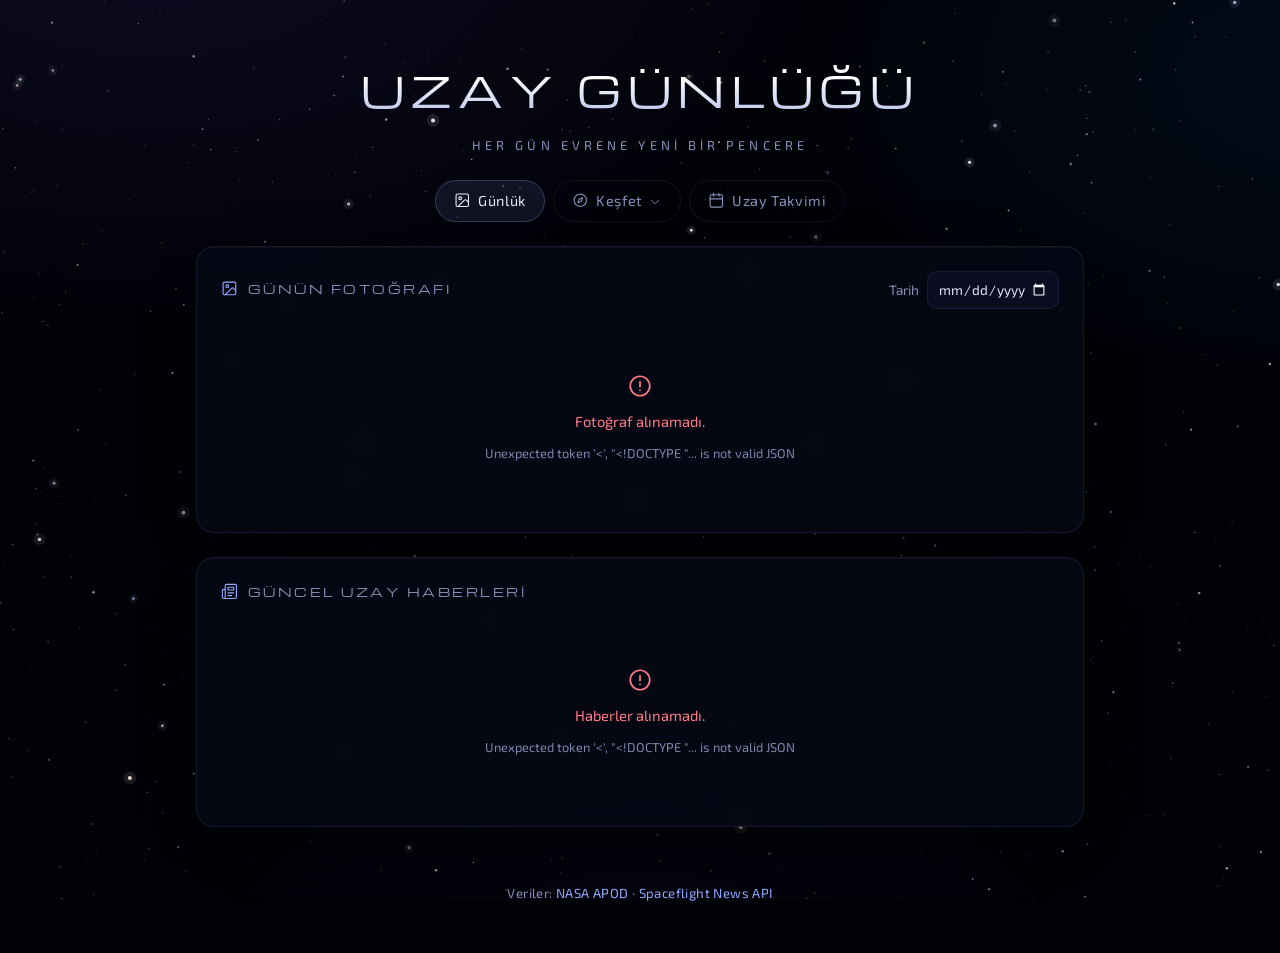
==== commit 7cc49259: "Gök Haritası: yıldızlar, takımyıldızlar, gezegenler ve saat çubuğu" ====
--- a/frontend/index.html
+++ b/frontend/index.html
@@ -14,9 +14,9 @@
   <link rel="preconnect" href="https://fonts.googleapis.com">
   <link rel="preconnect" href="https://fonts.gstatic.com" crossorigin>
   <link href="https://fonts.googleapis.com/css2?family=Exo+2:ital,wght@0,400;0,500;0,600;0,700;1,400&family=Michroma&display=swap" rel="stylesheet">
-  <!-- ?v=10: "sürüm etiketi". CSS/JS'te büyük bir değişiklik yapınca bu sayıyı artır;
+  <!-- ?v=11: "sürüm etiketi". CSS/JS'te büyük bir değişiklik yapınca bu sayıyı artır;
        tarayıcı yeni adresi önbellekte bulamaz ve dosyanın yenisini indirir. -->
-  <link rel="stylesheet" href="style.css?v=10">
+  <link rel="stylesheet" href="style.css?v=11">
 </head>
 <body>
   <header class="ust">
@@ -32,6 +32,7 @@
           <a href="dunya.html"><span data-ikon="dunya"></span>Dünya</a>
           <a href="asteroitler.html"><span data-ikon="asteroit"></span>Asteroitler</a>
           <a href="agirlik.html"><span data-ikon="terazi"></span>Ağırlık</a>
+          <a href="gokharitasi.html"><span data-ikon="takimyildiz"></span>Gök Haritası</a>
         </div>
       </details>
       <a href="events.html"><span data-ikon="takvim"></span>Uzay Takvimi</a>
@@ -70,7 +71,7 @@
     <a href="https://spaceflightnewsapi.net" target="_blank" rel="noopener">Spaceflight News API</a>
   </footer>
 
-  <script src="ortak.js?v=10"></script>
-  <script src="app.js?v=10"></script>
+  <script src="ortak.js?v=11"></script>
+  <script src="app.js?v=11"></script>
 </body>
 </html>
--- a/frontend/style.css
+++ b/frontend/style.css
@@ -1026,3 +1026,31 @@
 .cisim-uranus { --renk: #9fe3e6; }
 .cisim-neptun { --renk: #6f8cff; }
 .cisim-pluton { --renk: #d8b9a0; }
+
+/* ===== Gök Haritası ===== */
+.harita-secenekleri { display: flex; gap: 14px; flex-wrap: wrap; }
+.gok-cerceve { position: relative; max-width: 720px; margin: 0 auto; aspect-ratio: 1; }
+.gok-cerceve canvas { width: 100%; height: 100%; display: block; cursor: pointer; touch-action: manipulation; }
+.gok-cerceve .dunya-durum { border-radius: 50%; }
+.gok-zaman { display: flex; align-items: center; gap: 12px; max-width: 720px; margin: 16px auto 0; }
+.gok-zaman input[type="range"] { flex: 1; accent-color: var(--vurgu); }
+.gok-saat { min-width: 92px; text-align: right; font-variant-numeric: tabular-nums; font-weight: 600; }
+.gok-zaman + .aciklama-notu { max-width: 720px; margin-left: auto; margin-right: auto; }
+.secili-bilgi {
+  max-width: 720px;
+  margin: 16px auto 0;
+  padding: 12px 16px;
+  background: var(--kart-ic);
+  border: 1px solid var(--kenar);
+  border-left: 2px solid var(--gokyuzu);
+  border-radius: 12px;
+  font-size: 0.92rem;
+  min-height: 48px;
+}
+.secili-bilgi p { margin: 6px 0 0; color: #c9cfee; }
+.secili-ad { font-size: 1.05rem; }
+#gorunen-gezegenler { max-width: 720px; margin-left: auto; margin-right: auto; grid-template-columns: repeat(auto-fill, minmax(160px, 1fr)); }
+.gorunen-yok { grid-column: 1 / -1; }
+@media (max-width: 480px) {
+  .gok-cerceve { margin: 0 -14px; }   /* telefonda harita kartın kenarlarına kadar uzansın */
+}
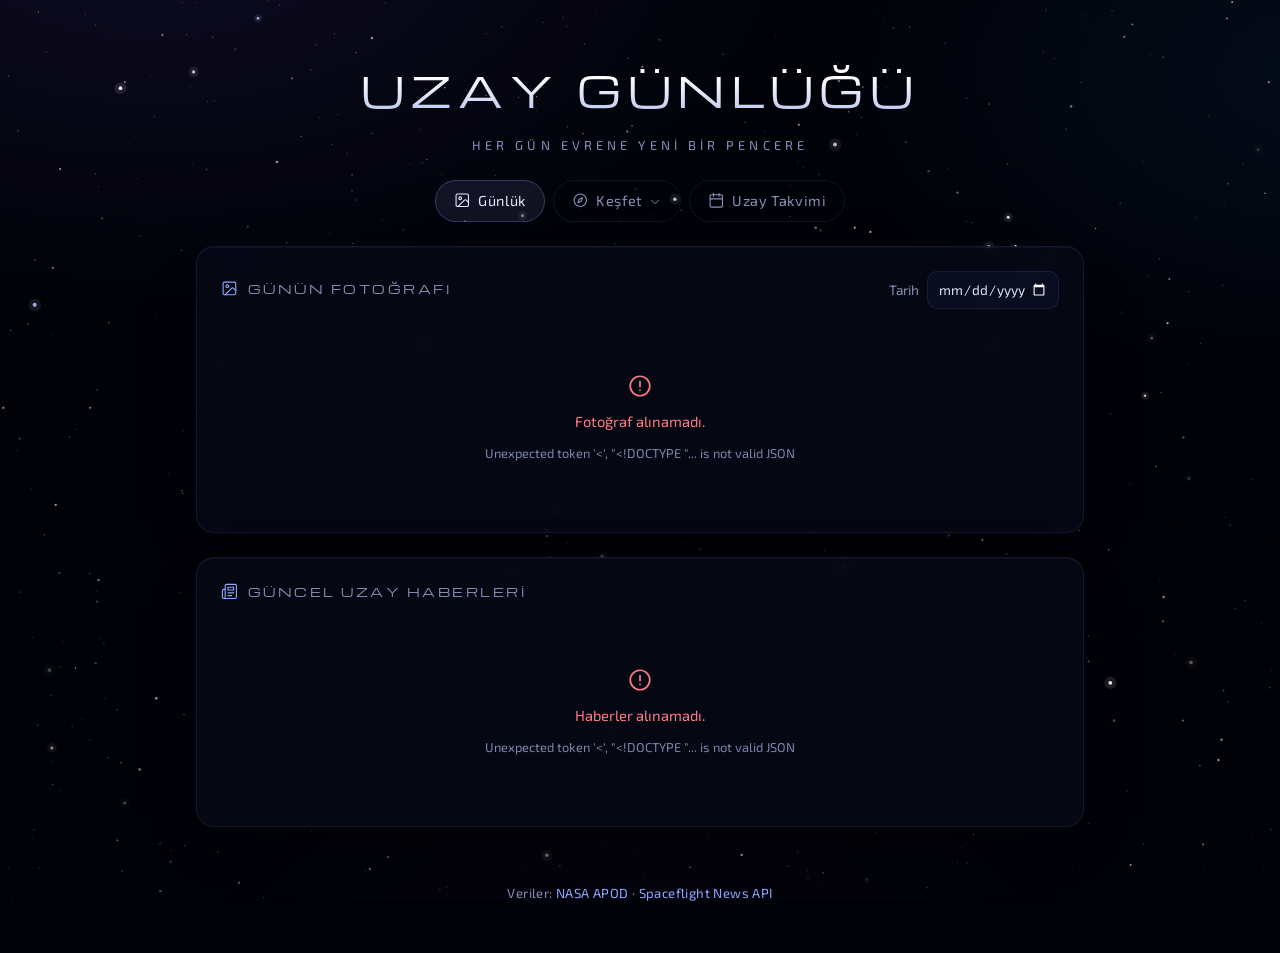
==== commit 86256422: "dogum günü saufası eklendi" ====
--- a/frontend/index.html
+++ b/frontend/index.html
@@ -14,9 +14,9 @@
   <link rel="preconnect" href="https://fonts.googleapis.com">
   <link rel="preconnect" href="https://fonts.gstatic.com" crossorigin>
   <link href="https://fonts.googleapis.com/css2?family=Exo+2:ital,wght@0,400;0,500;0,600;0,700;1,400&family=Michroma&display=swap" rel="stylesheet">
-  <!-- ?v=11: "sürüm etiketi". CSS/JS'te büyük bir değişiklik yapınca bu sayıyı artır;
+  <!-- ?v=12: "sürüm etiketi". CSS/JS'te büyük bir değişiklik yapınca bu sayıyı artır;
        tarayıcı yeni adresi önbellekte bulamaz ve dosyanın yenisini indirir. -->
-  <link rel="stylesheet" href="style.css?v=11">
+  <link rel="stylesheet" href="style.css?v=12">
 </head>
 <body>
   <header class="ust">
@@ -33,6 +33,7 @@
           <a href="asteroitler.html"><span data-ikon="asteroit"></span>Asteroitler</a>
           <a href="agirlik.html"><span data-ikon="terazi"></span>Ağırlık</a>
           <a href="gokharitasi.html"><span data-ikon="takimyildiz"></span>Gök Haritası</a>
+          <a href="dogumgunu.html"><span data-ikon="pasta"></span>Doğum Günü</a>
         </div>
       </details>
       <a href="events.html"><span data-ikon="takvim"></span>Uzay Takvimi</a>
@@ -71,7 +72,7 @@
     <a href="https://spaceflightnewsapi.net" target="_blank" rel="noopener">Spaceflight News API</a>
   </footer>
 
-  <script src="ortak.js?v=11"></script>
-  <script src="app.js?v=11"></script>
+  <script src="ortak.js?v=12"></script>
+  <script src="app.js?v=12"></script>
 </body>
 </html>
--- a/frontend/style.css
+++ b/frontend/style.css
@@ -1054,3 +1054,13 @@
 @media (max-width: 480px) {
   .gok-cerceve { margin: 0 -14px; }   /* telefonda harita kartın kenarlarına kadar uzansın */
 }
+
+/* ===== Doğum Günü Fotoğrafın ===== */
+.dogum-yil-secici { margin-bottom: 16px; }
+.ok-butonu:disabled { opacity: 0.35; cursor: default; }
+.dogum-bos { margin: 8px 0 0; }
+.dogum-zaman {
+  display: flex; align-items: center; gap: 6px;
+  margin: 0 0 12px; color: var(--soluk-yazi); font-size: 0.85rem;
+}
+.dogum-zaman .ikon { color: var(--vurgu); }
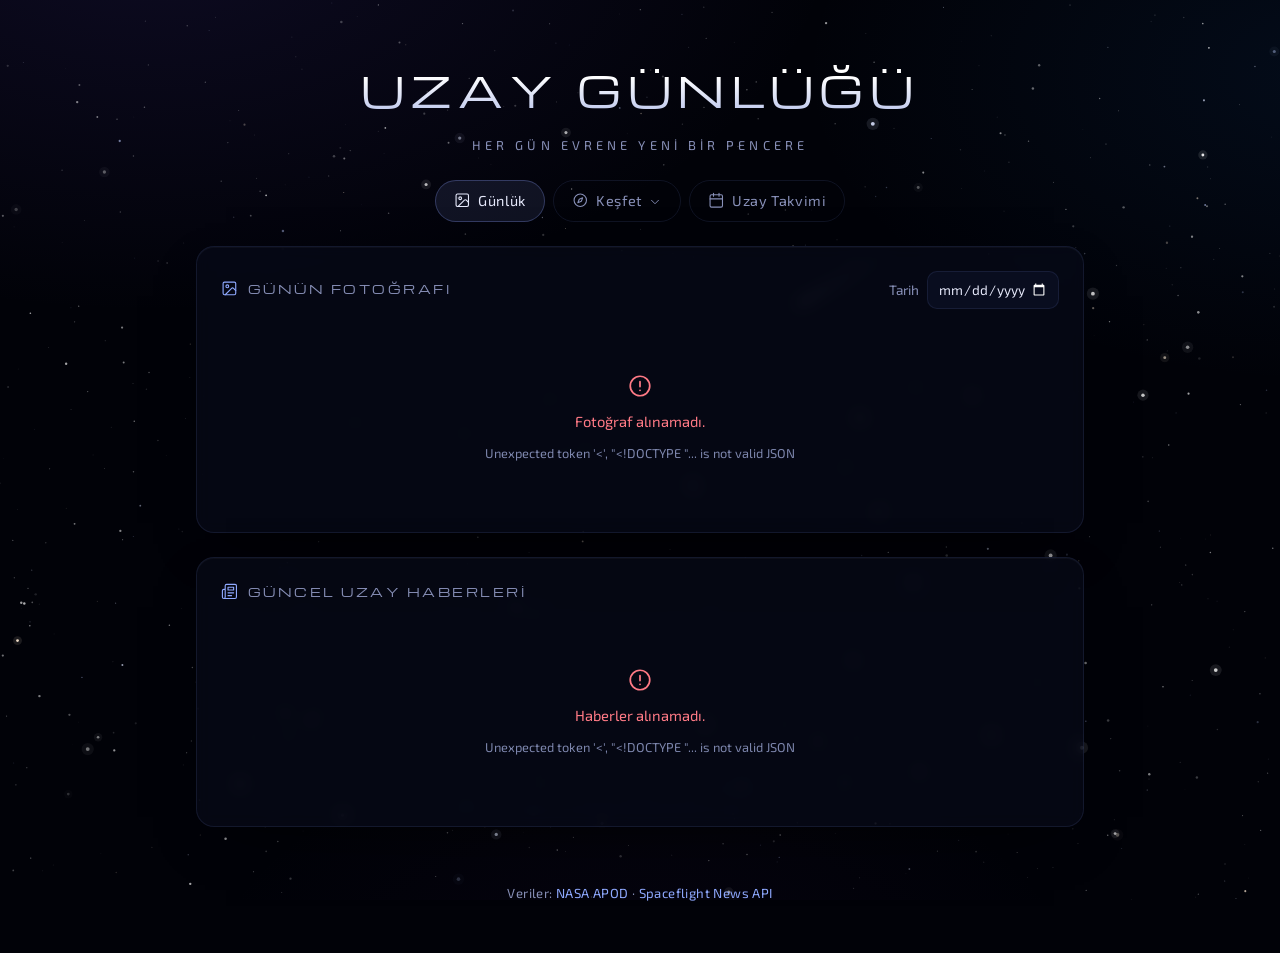
==== commit a2c2d312: "Gezegenlerde Yaşın sayfası eklendi" ====
--- a/frontend/index.html
+++ b/frontend/index.html
@@ -14,9 +14,9 @@
   <link rel="preconnect" href="https://fonts.googleapis.com">
   <link rel="preconnect" href="https://fonts.gstatic.com" crossorigin>
   <link href="https://fonts.googleapis.com/css2?family=Exo+2:ital,wght@0,400;0,500;0,600;0,700;1,400&family=Michroma&display=swap" rel="stylesheet">
-  <!-- ?v=12: "sürüm etiketi". CSS/JS'te büyük bir değişiklik yapınca bu sayıyı artır;
+  <!-- ?v=13: "sürüm etiketi". CSS/JS'te büyük bir değişiklik yapınca bu sayıyı artır;
        tarayıcı yeni adresi önbellekte bulamaz ve dosyanın yenisini indirir. -->
-  <link rel="stylesheet" href="style.css?v=12">
+  <link rel="stylesheet" href="style.css?v=13">
 </head>
 <body>
   <header class="ust">
@@ -32,6 +32,7 @@
           <a href="dunya.html"><span data-ikon="dunya"></span>Dünya</a>
           <a href="asteroitler.html"><span data-ikon="asteroit"></span>Asteroitler</a>
           <a href="agirlik.html"><span data-ikon="terazi"></span>Ağırlık</a>
+          <a href="yas.html"><span data-ikon="kumsaati"></span>Yaşın</a>
           <a href="gokharitasi.html"><span data-ikon="takimyildiz"></span>Gök Haritası</a>
           <a href="dogumgunu.html"><span data-ikon="pasta"></span>Doğum Günü</a>
         </div>
@@ -72,7 +73,7 @@
     <a href="https://spaceflightnewsapi.net" target="_blank" rel="noopener">Spaceflight News API</a>
   </footer>
 
-  <script src="ortak.js?v=12"></script>
-  <script src="app.js?v=12"></script>
+  <script src="ortak.js?v=13"></script>
+  <script src="app.js?v=13"></script>
 </body>
 </html>
--- a/frontend/style.css
+++ b/frontend/style.css
@@ -1064,3 +1064,20 @@
   margin: 0 0 12px; color: var(--soluk-yazi); font-size: 0.85rem;
 }
 .dogum-zaman .ikon { color: var(--vurgu); }
+
+/* ===== Gezegenlerde Yaşın ===== */
+.yas-ozet {
+  display: grid; grid-template-columns: repeat(auto-fit, minmax(220px, 1fr)); gap: 12px;
+  margin-bottom: 16px;
+}
+.yas-ozet > div {
+  display: flex; flex-direction: column; gap: 2px;
+  background: var(--kart-ic); border: 1px solid var(--kenar); border-radius: 14px; padding: 12px 16px;
+}
+.yas-ozet-sayi { font-size: 1.45rem; font-weight: 600; font-variant-numeric: tabular-nums; }
+.yas-ozet .soluk { font-size: 0.85rem; }
+.yas-birim { font-size: 0.85rem; font-weight: 400; color: var(--soluk-yazi); }
+.yas-cubuk { height: 6px; border-radius: 99px; background: rgba(255, 255, 255, 0.07); overflow: hidden; }
+.yas-cubuk span { display: block; height: 100%; border-radius: inherit; background: var(--renk); box-shadow: 0 0 10px -2px var(--renk); }
+.yas-sonraki { margin: 10px 0 0; font-size: 0.86rem; line-height: 1.45; }
+.yas-bugun { color: var(--sari); }
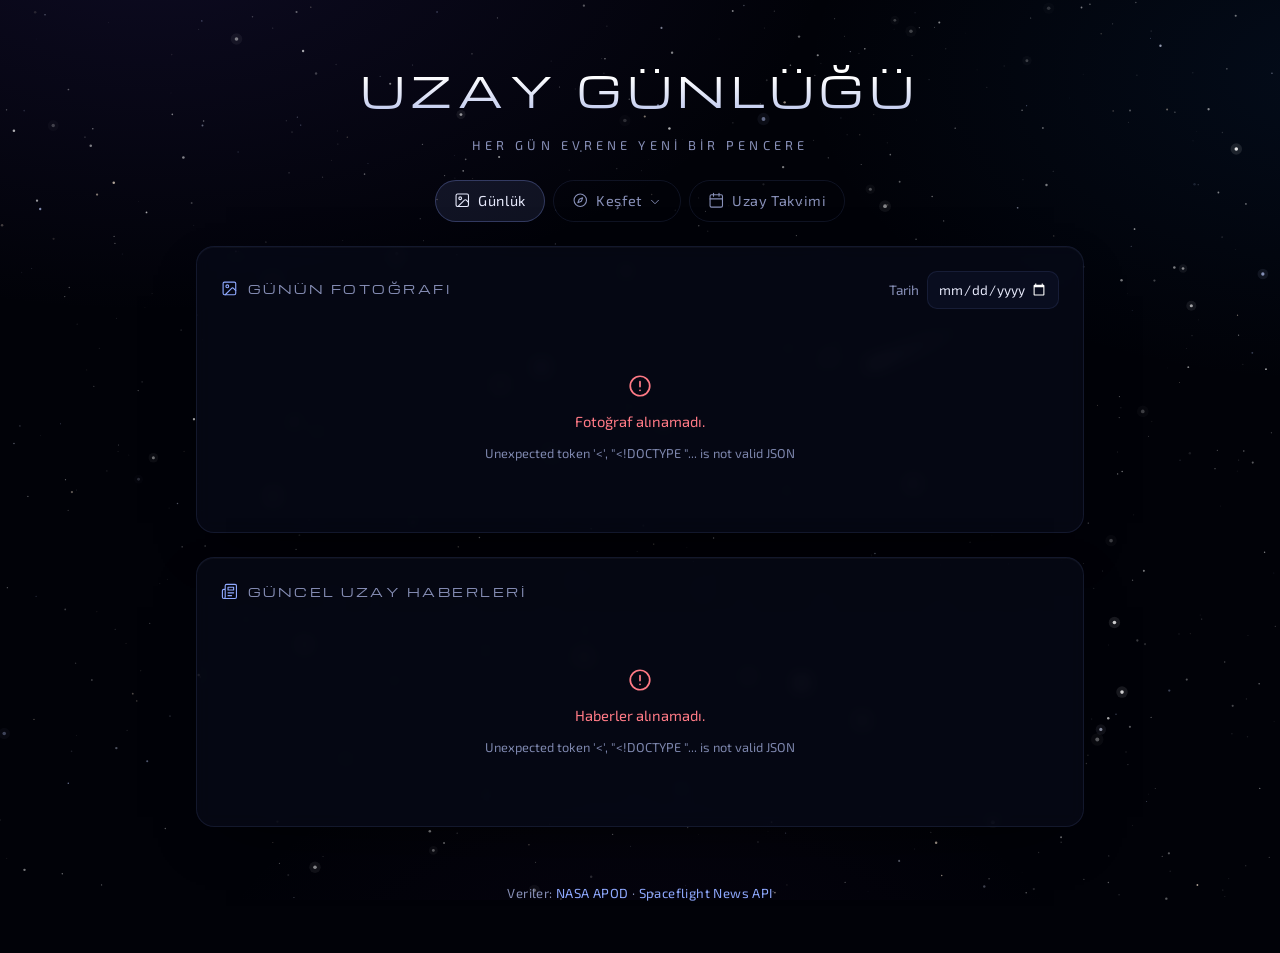
==== commit 1590bf91: "Bugün Uzay Tarihinde kartı eklendi" ====
--- a/frontend/index.html
+++ b/frontend/index.html
@@ -14,9 +14,9 @@
   <link rel="preconnect" href="https://fonts.googleapis.com">
   <link rel="preconnect" href="https://fonts.gstatic.com" crossorigin>
   <link href="https://fonts.googleapis.com/css2?family=Exo+2:ital,wght@0,400;0,500;0,600;0,700;1,400&family=Michroma&display=swap" rel="stylesheet">
-  <!-- ?v=13: "sürüm etiketi". CSS/JS'te büyük bir değişiklik yapınca bu sayıyı artır;
+  <!-- ?v=14: "sürüm etiketi". CSS/JS'te büyük bir değişiklik yapınca bu sayıyı artır;
        tarayıcı yeni adresi önbellekte bulamaz ve dosyanın yenisini indirir. -->
-  <link rel="stylesheet" href="style.css?v=13">
+  <link rel="stylesheet" href="style.css?v=14">
 </head>
 <body>
   <header class="ust">
@@ -59,6 +59,9 @@
       <div id="apod-icerik"></div>
     </section>
 
+    <!-- Bugün Uzay Tarihinde (içini app.js dolduruyor; olay gelmezse kart gizli kalır) -->
+    <section class="kart" id="uzay-tarihi" hidden></section>
+
     <!-- Güncel Haberler -->
     <section class="kart" id="haberler">
       <div class="kart-ust">
@@ -73,7 +76,7 @@
     <a href="https://spaceflightnewsapi.net" target="_blank" rel="noopener">Spaceflight News API</a>
   </footer>
 
-  <script src="ortak.js?v=13"></script>
-  <script src="app.js?v=13"></script>
+  <script src="ortak.js?v=14"></script>
+  <script src="app.js?v=14"></script>
 </body>
 </html>
--- a/frontend/style.css
+++ b/frontend/style.css
@@ -1081,3 +1081,18 @@
 .yas-cubuk span { display: block; height: 100%; border-radius: inherit; background: var(--renk); box-shadow: 0 0 10px -2px var(--renk); }
 .yas-sonraki { margin: 10px 0 0; font-size: 0.86rem; line-height: 1.45; }
 .yas-bugun { color: var(--sari); }
+
+/* ===== Bugün Uzay Tarihinde (ana sayfa) ===== */
+.tarih-listesi { list-style: none; margin: 0; padding: 0; display: grid; gap: 4px; }
+.tarih-listesi li {
+  display: grid; grid-template-columns: 5.5em 1fr; gap: 16px; align-items: start;
+  padding: 12px 0; border-top: 1px solid var(--kenar);
+}
+.tarih-listesi li:first-child { border-top: 0; padding-top: 0; }
+.tarih-yil {
+  display: flex; flex-direction: column;
+  font-family: var(--baslik-font); font-size: 1.15rem; color: var(--vurgu); line-height: 1.3;
+}
+.tarih-yil small { font-family: inherit; font-size: 0.62rem; letter-spacing: 0.06em; color: var(--soluk-yazi); margin-top: 4px; }
+.tarih-kategori { font-size: 0.72rem; letter-spacing: 0.08em; text-transform: uppercase; color: var(--soluk-yazi); }
+.tarih-listesi p { margin: 2px 0 0; line-height: 1.55; }
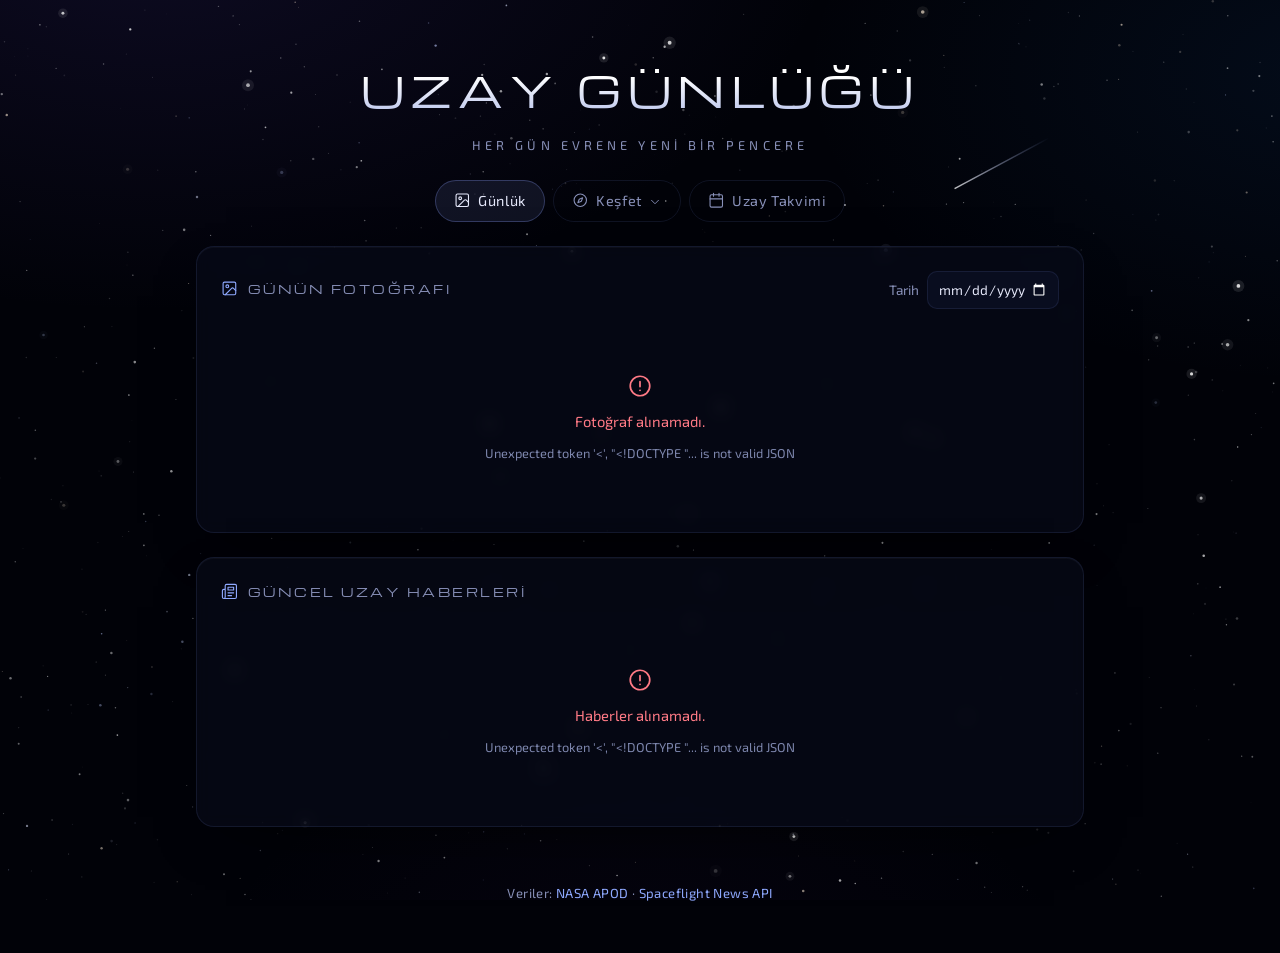
==== commit 39852e58: "Uzay Sondaları Nerede sayfası eklendi" ====
--- a/frontend/index.html
+++ b/frontend/index.html
@@ -14,9 +14,9 @@
   <link rel="preconnect" href="https://fonts.googleapis.com">
   <link rel="preconnect" href="https://fonts.gstatic.com" crossorigin>
   <link href="https://fonts.googleapis.com/css2?family=Exo+2:ital,wght@0,400;0,500;0,600;0,700;1,400&family=Michroma&display=swap" rel="stylesheet">
-  <!-- ?v=14: "sürüm etiketi". CSS/JS'te büyük bir değişiklik yapınca bu sayıyı artır;
+  <!-- ?v=15: "sürüm etiketi". CSS/JS'te büyük bir değişiklik yapınca bu sayıyı artır;
        tarayıcı yeni adresi önbellekte bulamaz ve dosyanın yenisini indirir. -->
-  <link rel="stylesheet" href="style.css?v=14">
+  <link rel="stylesheet" href="style.css?v=15">
 </head>
 <body>
   <header class="ust">
@@ -31,6 +31,7 @@
           <a href="iss.html"><span data-ikon="iss"></span>ISS</a>
           <a href="dunya.html"><span data-ikon="dunya"></span>Dünya</a>
           <a href="asteroitler.html"><span data-ikon="asteroit"></span>Asteroitler</a>
+          <a href="sondalar.html"><span data-ikon="uydu"></span>Sondalar</a>
           <a href="agirlik.html"><span data-ikon="terazi"></span>Ağırlık</a>
           <a href="yas.html"><span data-ikon="kumsaati"></span>Yaşın</a>
           <a href="gokharitasi.html"><span data-ikon="takimyildiz"></span>Gök Haritası</a>
@@ -76,7 +77,7 @@
     <a href="https://spaceflightnewsapi.net" target="_blank" rel="noopener">Spaceflight News API</a>
   </footer>
 
-  <script src="ortak.js?v=14"></script>
-  <script src="app.js?v=14"></script>
+  <script src="ortak.js?v=15"></script>
+  <script src="app.js?v=15"></script>
 </body>
 </html>
--- a/frontend/style.css
+++ b/frontend/style.css
@@ -1096,3 +1096,29 @@
 .tarih-yil small { font-family: inherit; font-size: 0.62rem; letter-spacing: 0.06em; color: var(--soluk-yazi); margin-top: 4px; }
 .tarih-kategori { font-size: 0.72rem; letter-spacing: 0.08em; text-transform: uppercase; color: var(--soluk-yazi); }
 .tarih-listesi p { margin: 2px 0 0; line-height: 1.55; }
+
+/* ===== Uzay Sondaları ===== */
+.cizelge-aciklamasi .nokta.sessiz { background: var(--gri); }
+.uzaklik-cizelgesi .sonda-izi { stroke: var(--vurgu); stroke-opacity: 0.25; stroke-width: 2; }
+.uzaklik-cizelgesi .sonda-izi.sessiz { stroke: var(--gri); stroke-dasharray: 3 4; }
+.uzaklik-cizelgesi .sonda-noktasi { fill: var(--vurgu); }
+.uzaklik-cizelgesi .sonda-noktasi.aktif { filter: drop-shadow(0 0 5px var(--vurgu)); }
+.uzaklik-cizelgesi .sonda-noktasi.sessiz { fill: var(--gri); }
+
+.sonda-izgara { display: grid; grid-template-columns: repeat(auto-fill, minmax(280px, 1fr)); gap: 12px; }
+.sonda {
+  display: flex; flex-direction: column;
+  background: var(--kart-ic); border: 1px solid var(--kenar); border-radius: 14px; padding: 14px 16px;
+}
+.sonda-ust { display: flex; justify-content: space-between; align-items: center; gap: 10px; }
+.sonda-ust h3 { margin: 0; font-size: 1.05rem; font-weight: 600; }
+.sonda.sessiz .etiket { color: var(--gri); }
+.sonda.aktif .etiket { color: var(--vurgu); border-color: var(--vurgu); }
+.sonda-firlatma { margin: 4px 0 0; color: var(--soluk-yazi); font-size: 0.8rem; }
+.sonda-km { margin: 14px 0 2px; font-size: 1.35rem; font-weight: 600; font-variant-numeric: tabular-nums; letter-spacing: 0.01em; }
+.sonda-km-alt { margin: 0 0 12px; font-size: 0.8rem; }
+.sonda-degerler { display: flex; gap: 20px; margin: 0; font-size: 0.9rem; }
+.sonda-degerler dt { color: var(--soluk-yazi); font-size: 0.7rem; letter-spacing: 0.08em; text-transform: uppercase; }
+.sonda-degerler dd { margin: 0; font-variant-numeric: tabular-nums; }
+.sonda .cisim-bilgi { margin-top: auto; padding-top: 10px; }
+.sonda-degerler + .cisim-bilgi { margin-top: 12px; }
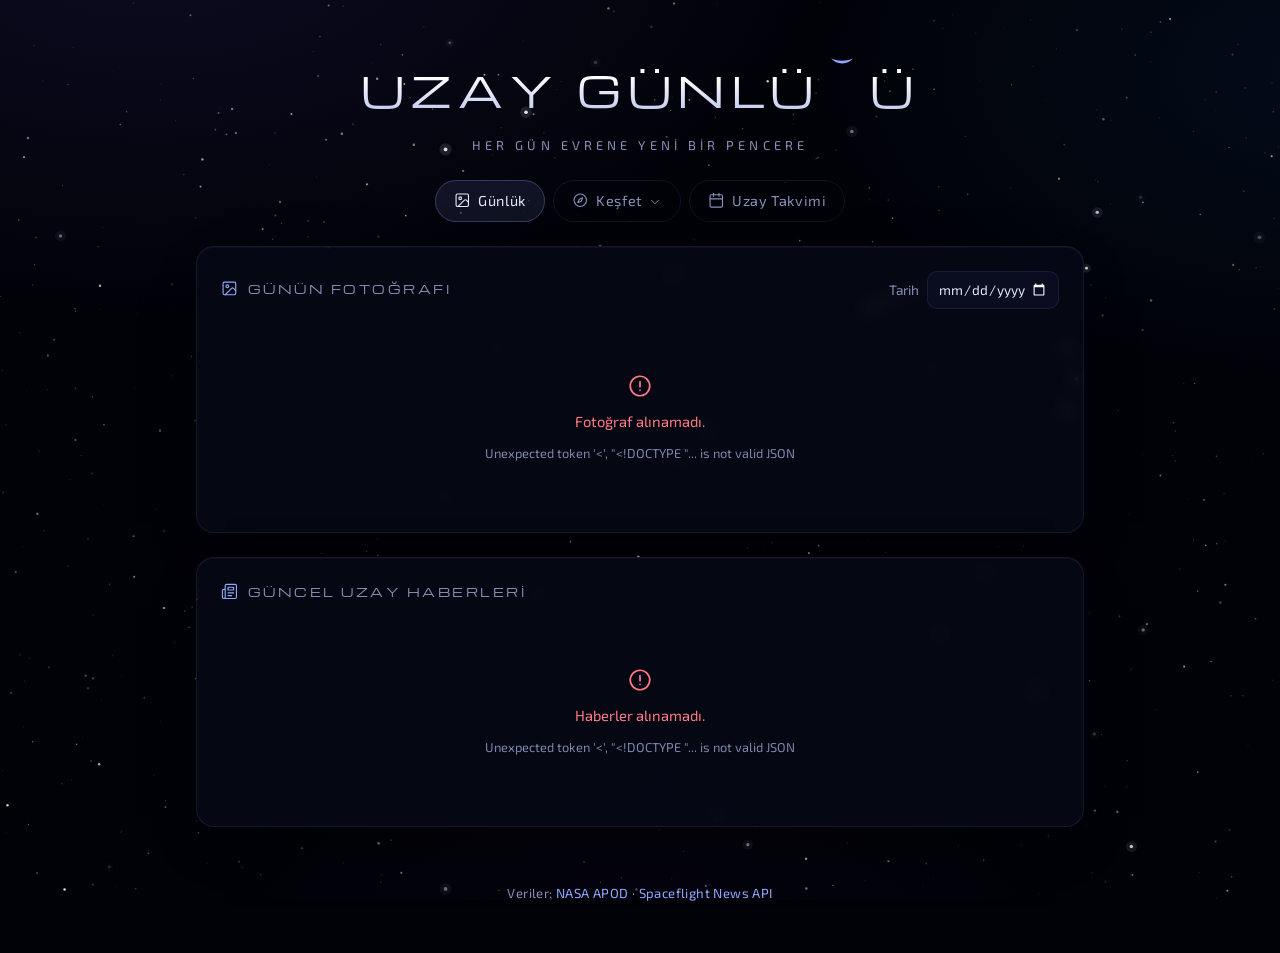
==== commit cb87317a: "Başlıktaki Ğ harfinin şapkası hilal oldu" ====
--- a/frontend/index.html
+++ b/frontend/index.html
@@ -14,13 +14,13 @@
   <link rel="preconnect" href="https://fonts.googleapis.com">
   <link rel="preconnect" href="https://fonts.gstatic.com" crossorigin>
   <link href="https://fonts.googleapis.com/css2?family=Exo+2:ital,wght@0,400;0,500;0,600;0,700;1,400&family=Michroma&display=swap" rel="stylesheet">
-  <!-- ?v=15: "sürüm etiketi". CSS/JS'te büyük bir değişiklik yapınca bu sayıyı artır;
+  <!-- ?v=16: "sürüm etiketi". CSS/JS'te büyük bir değişiklik yapınca bu sayıyı artır;
        tarayıcı yeni adresi önbellekte bulamaz ve dosyanın yenisini indirir. -->
-  <link rel="stylesheet" href="style.css?v=15">
+  <link rel="stylesheet" href="style.css?v=16">
 </head>
 <body>
   <header class="ust">
-    <h1>Uzay Günlüğü</h1>
+    <h1 aria-label="Uzay Günlüğü">Uzay Günlü<span class="hilalli-g" aria-hidden="true">G</span>ü</h1>
     <p class="alt-baslik">Her gün evrene yeni bir pencere</p>
     <nav class="menu">
       <a href="index.html" class="aktif" aria-current="page"><span data-ikon="fotograf"></span>Günlük</a>
@@ -77,7 +77,7 @@
     <a href="https://spaceflightnewsapi.net" target="_blank" rel="noopener">Spaceflight News API</a>
   </footer>
 
-  <script src="ortak.js?v=15"></script>
-  <script src="app.js?v=15"></script>
+  <script src="ortak.js?v=16"></script>
+  <script src="app.js?v=16"></script>
 </body>
 </html>
--- a/frontend/style.css
+++ b/frontend/style.css
@@ -87,6 +87,21 @@
   -webkit-background-clip: text;
   background-clip: text;
   color: transparent;
+}
+/* Başlıktaki Ğ: harfin şapkası yerine ince, mavi bir hilal.
+   HTML'de şapkasız G yazılı; hilali buradaki ::before çiziyor.
+   left'teki -0.07em: harften sonraki harf aralığının (0.14em) yarısı, hilal harfin tam ortasına gelsin diye. */
+.hilalli-g { position: relative; }
+.hilalli-g::before {
+  content: "";
+  position: absolute;
+  left: calc(50% - 0.07em);
+  top: -0.08em;
+  width: 0.62em;
+  height: 0.28em;
+  transform: translateX(-50%);
+  background: url("data:image/svg+xml,%3Csvg xmlns='http://www.w3.org/2000/svg' viewBox='0 0 40 18'%3E%3Cpath d='M2 2 A20 15 0 0 0 38 2 A20 7 0 0 1 2 2 Z' fill='%238fa9ff'/%3E%3C/svg%3E") center / contain no-repeat;
+  pointer-events: none;
 }
 .alt-baslik {
   margin: 10px 0 0;
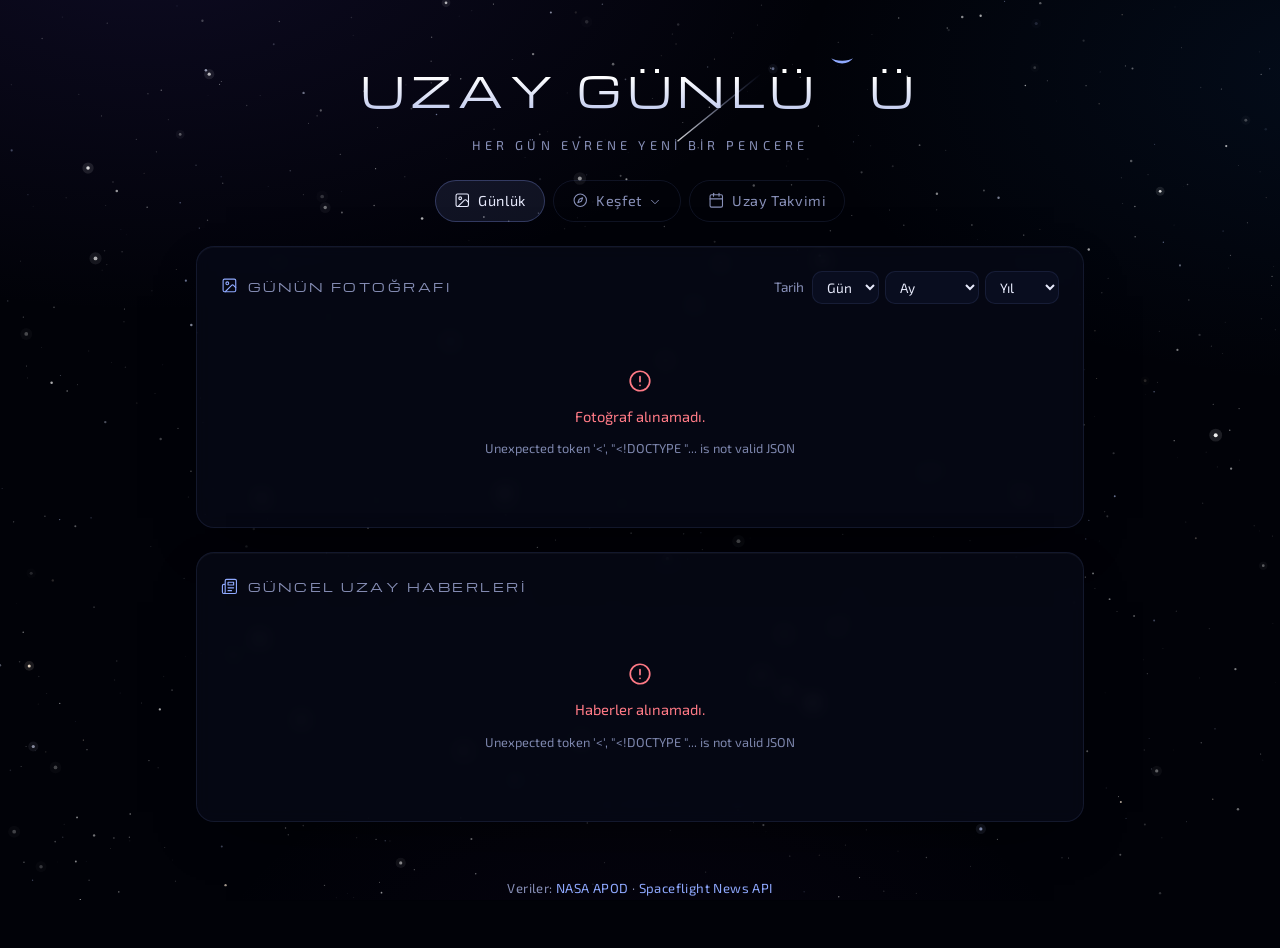
==== commit 067612b8: "Tarih seçici Gün-Ay-Yıl oldu, Keşfet menüsü alfabetik sırada" ====
--- a/frontend/index.html
+++ b/frontend/index.html
@@ -14,9 +14,9 @@
   <link rel="preconnect" href="https://fonts.googleapis.com">
   <link rel="preconnect" href="https://fonts.gstatic.com" crossorigin>
   <link href="https://fonts.googleapis.com/css2?family=Exo+2:ital,wght@0,400;0,500;0,600;0,700;1,400&family=Michroma&display=swap" rel="stylesheet">
-  <!-- ?v=16: "sürüm etiketi". CSS/JS'te büyük bir değişiklik yapınca bu sayıyı artır;
+  <!-- ?v=17: "sürüm etiketi". CSS/JS'te büyük bir değişiklik yapınca bu sayıyı artır;
        tarayıcı yeni adresi önbellekte bulamaz ve dosyanın yenisini indirir. -->
-  <link rel="stylesheet" href="style.css?v=16">
+  <link rel="stylesheet" href="style.css?v=17">
 </head>
 <body>
   <header class="ust">
@@ -27,15 +27,15 @@
       <details class="menu-grup">
         <summary><span data-ikon="pusula"></span>Keşfet<span data-ikon="asagi" class="menu-ok"></span></summary>
         <div class="menu-acilir">
+          <a href="agirlik.html"><span data-ikon="terazi"></span>Ağırlık</a>
+          <a href="asteroitler.html"><span data-ikon="asteroit"></span>Asteroitler</a>
           <a href="gokyuzu.html"><span data-ikon="hilal"></span>Bu Gece</a>
+          <a href="dogumgunu.html"><span data-ikon="pasta"></span>Doğum Günü</a>
+          <a href="dunya.html"><span data-ikon="dunya"></span>Dünya</a>
+          <a href="gokharitasi.html"><span data-ikon="takimyildiz"></span>Gök Haritası</a>
           <a href="iss.html"><span data-ikon="iss"></span>ISS</a>
-          <a href="dunya.html"><span data-ikon="dunya"></span>Dünya</a>
-          <a href="asteroitler.html"><span data-ikon="asteroit"></span>Asteroitler</a>
           <a href="sondalar.html"><span data-ikon="uydu"></span>Sondalar</a>
-          <a href="agirlik.html"><span data-ikon="terazi"></span>Ağırlık</a>
           <a href="yas.html"><span data-ikon="kumsaati"></span>Yaşın</a>
-          <a href="gokharitasi.html"><span data-ikon="takimyildiz"></span>Gök Haritası</a>
-          <a href="dogumgunu.html"><span data-ikon="pasta"></span>Doğum Günü</a>
         </div>
       </details>
       <a href="events.html"><span data-ikon="takvim"></span>Uzay Takvimi</a>
@@ -77,7 +77,7 @@
     <a href="https://spaceflightnewsapi.net" target="_blank" rel="noopener">Spaceflight News API</a>
   </footer>
 
-  <script src="ortak.js?v=16"></script>
-  <script src="app.js?v=16"></script>
+  <script src="ortak.js?v=17"></script>
+  <script src="app.js?v=17"></script>
 </body>
 </html>
--- a/frontend/style.css
+++ b/frontend/style.css
@@ -202,8 +202,11 @@
 .bolum-basligi .ikon { color: var(--vurgu); width: 1.35em; height: 1.35em; }
 
 /* ===== Form elemanları ===== */
-.tarih-secici { display: flex; align-items: center; gap: 8px; color: var(--soluk-yazi); font-size: 0.85rem; }
-.tarih-secici input {
+.tarih-secici { display: flex; align-items: center; gap: 8px; flex-wrap: wrap; color: var(--soluk-yazi); font-size: 0.85rem; }
+/* Gün · Ay · Yıl listeleri (ortak.js -> tarihSeciciKur) */
+.tarih-uclu { display: inline-flex; gap: 6px; }
+.tarih-secici input,
+.tarih-uclu select {
   background: var(--kart-ic);
   color: var(--yazi);
   border: 1px solid var(--kenar);
